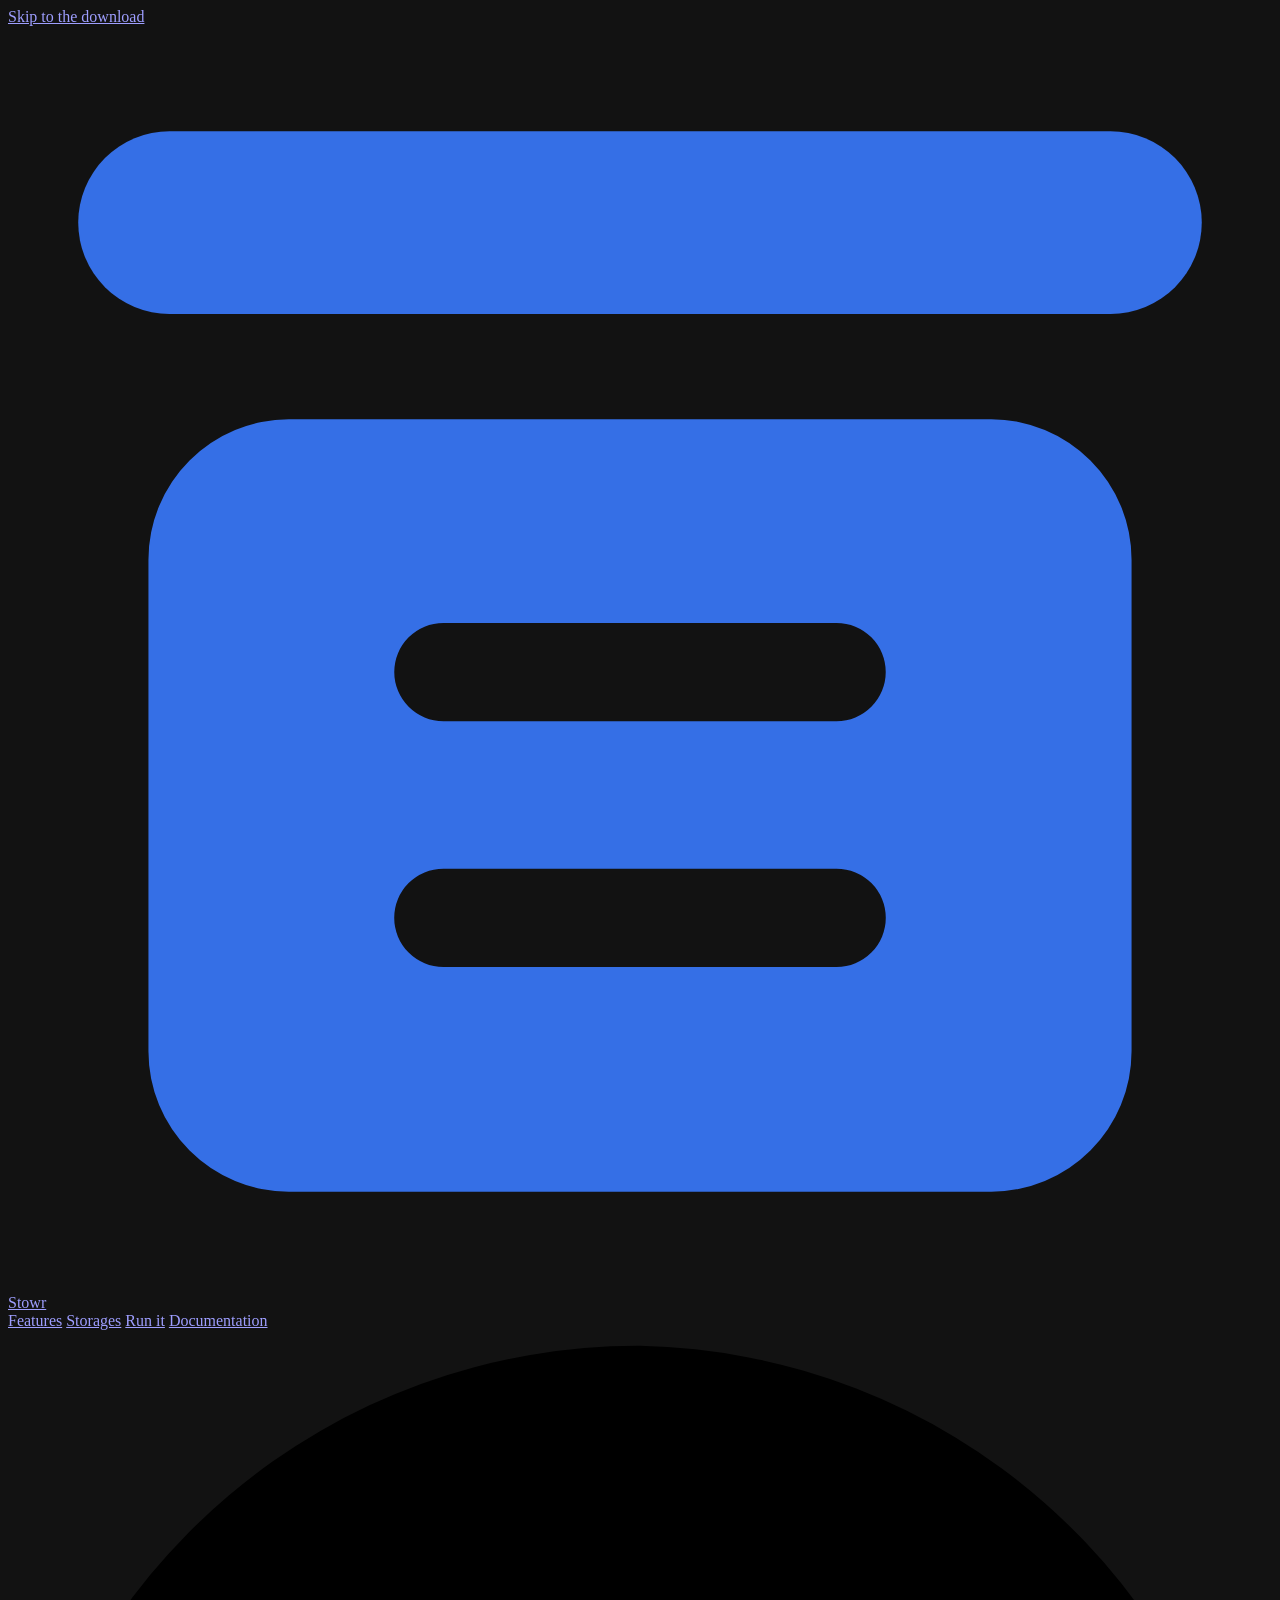
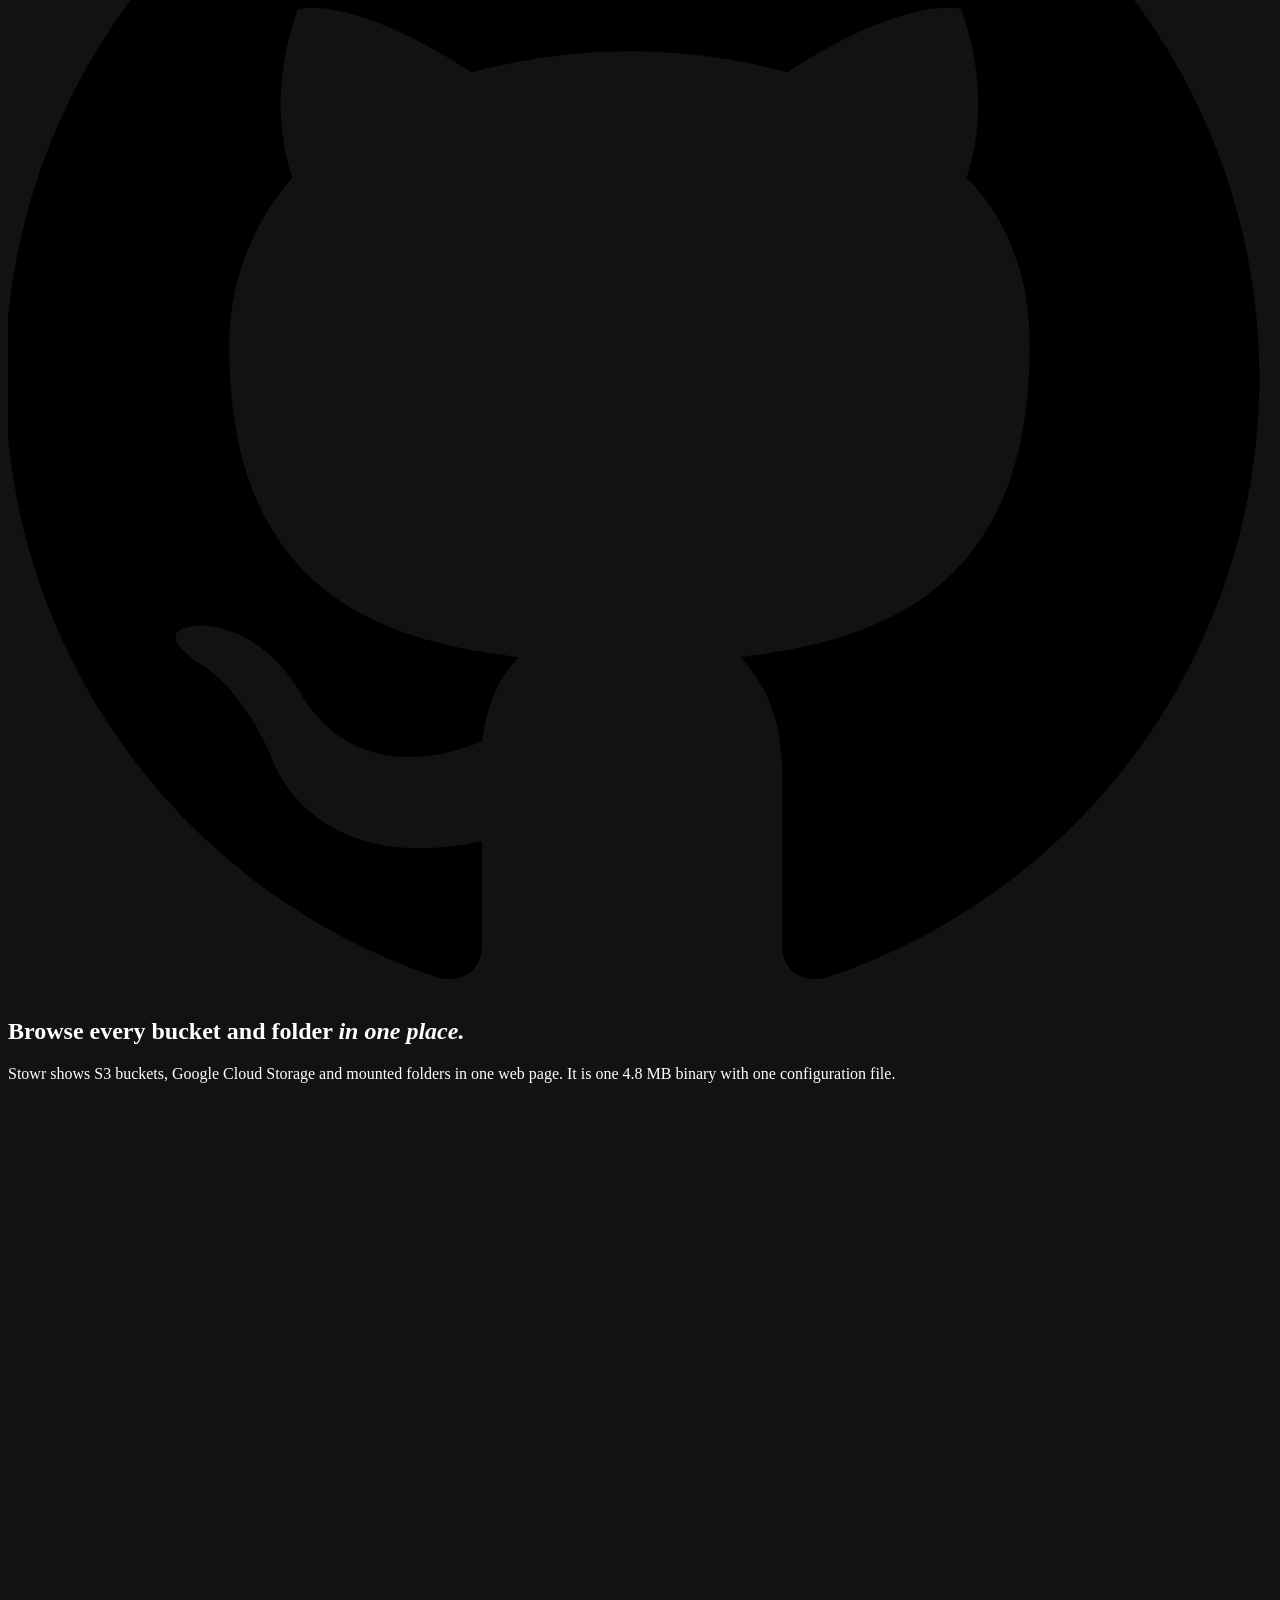
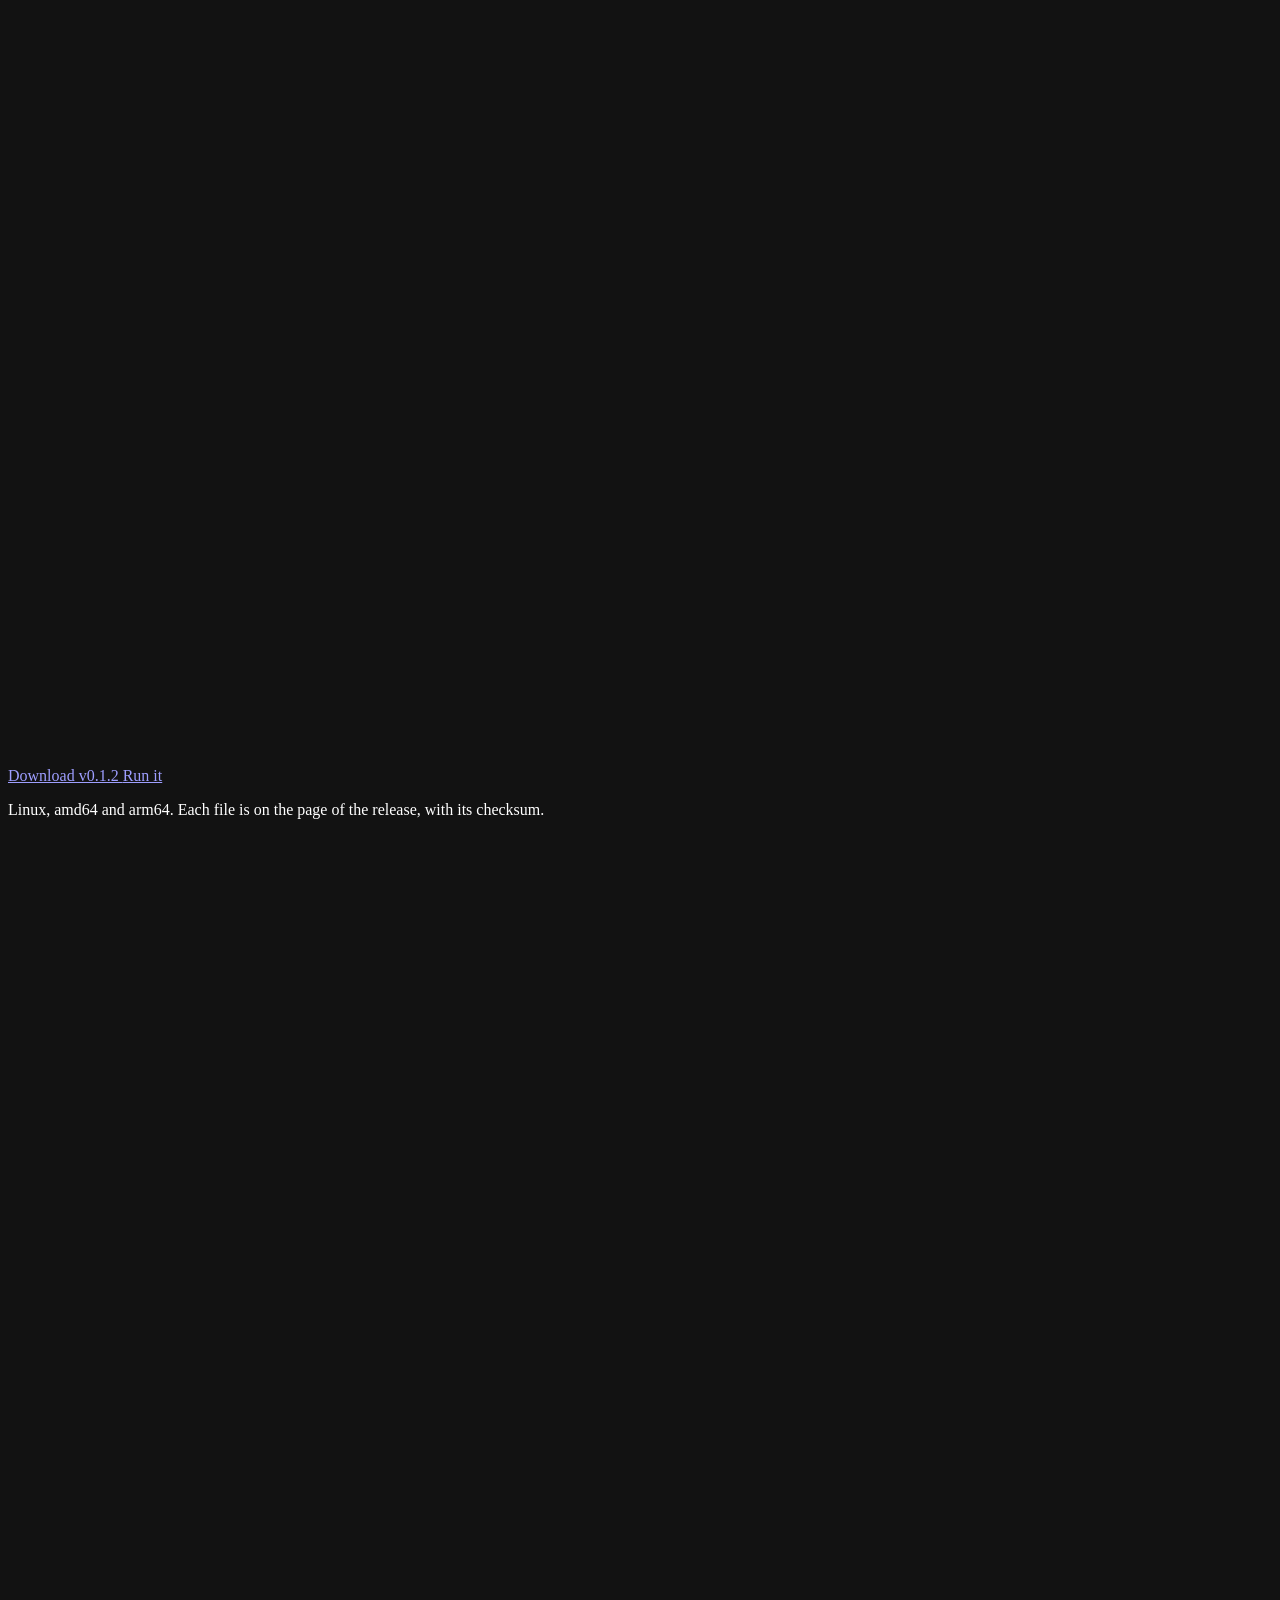
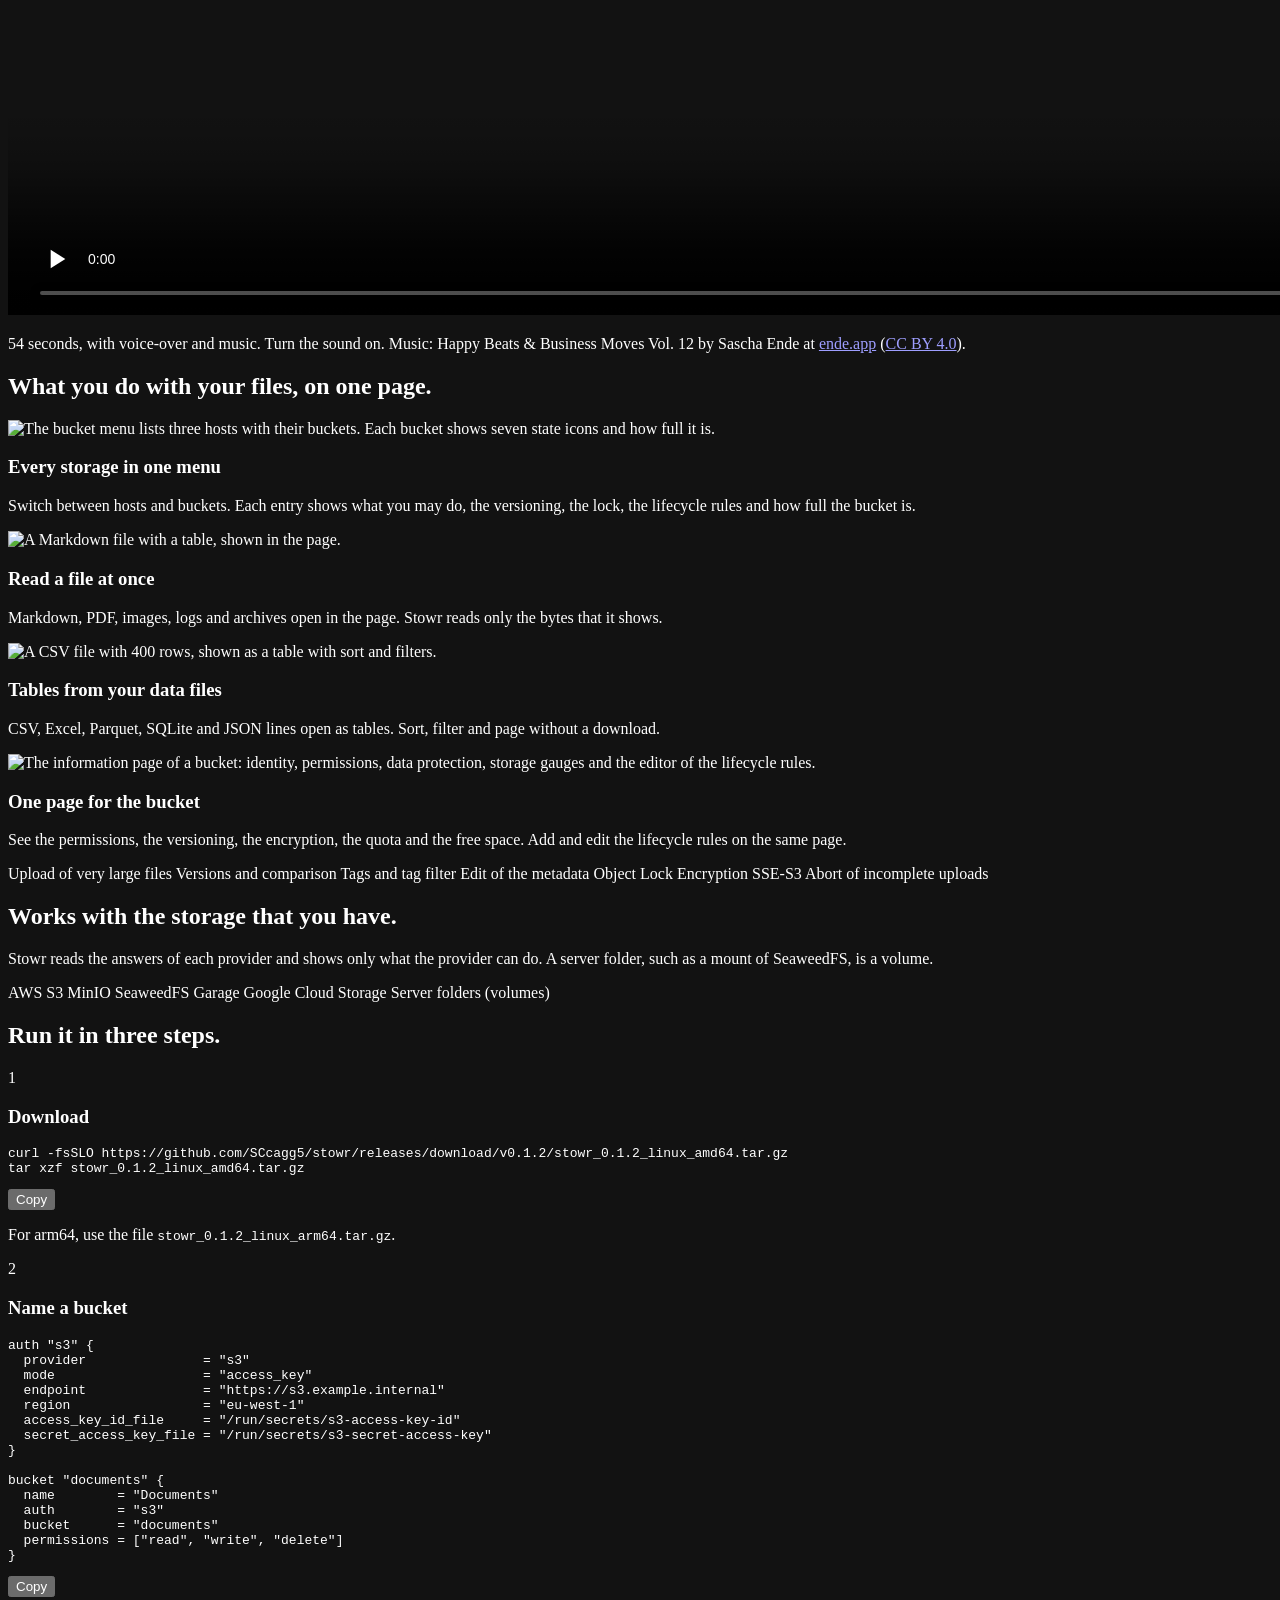
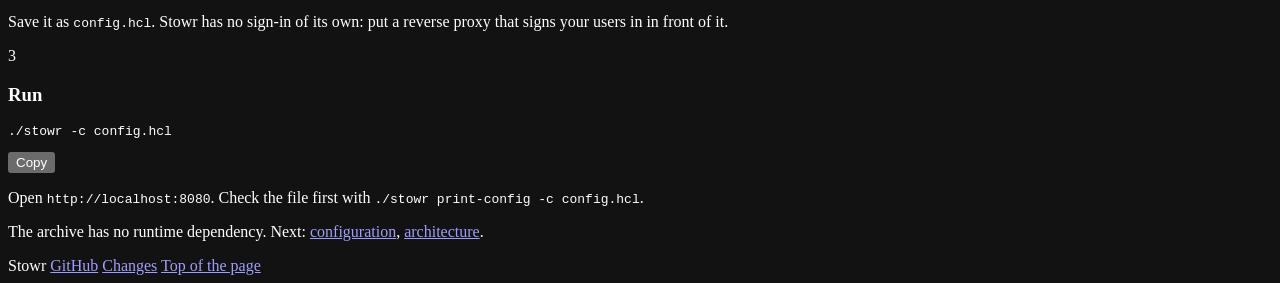
==== docs/index.html @ 6b19dd4b "Release 0.1.2: CHANGELOG and the download links of the site" ====
<!doctype html>
<html lang="en">
<head>
<meta charset="utf-8">
<meta name="viewport" content="width=device-width, initial-scale=1">
<title>Stowr</title>
<meta name="description" content="Stowr is a small web application to browse S3 buckets, Google Cloud Storage and server folders. One static binary and one configuration file.">
<meta name="color-scheme" content="dark">
<meta name="theme-color" content="#0d0f12">
<link rel="icon" href="assets/logo.svg" type="image/svg+xml">
<meta property="og:type" content="website">
<meta property="og:title" content="Stowr">
<meta property="og:description" content="Browse S3 buckets, Google Cloud Storage and server folders in one place. One static binary.">
<meta property="og:image" content="https://sccagg5.github.io/stowr/assets/img/og.png">
<meta property="og:url" content="https://sccagg5.github.io/stowr/">
<meta name="twitter:card" content="summary_large_image">
<link rel="preload" href="media/stowr-promo-poster.jpg" as="image" type="image/jpeg" fetchpriority="high">
<link rel="stylesheet" href="assets/site.css">
</head>
<body>
<a class="skip" href="#run">Skip to the download</a>

<header class="nav">
  <a class="brand" href="#top" aria-label="Stowr, top of the page">
    <svg viewBox="0 0 18 18" aria-hidden="true"><rect fill="#356fe6" x="1" y="1.5" width="16" height="2.6" rx="1.3"/><path fill="#356fe6" fill-rule="evenodd" d="M4 5.6h10a2 2 0 0 1 2 2v7a2 2 0 0 1-2 2H4a2 2 0 0 1-2-2v-7a2 2 0 0 1 2-2zM6.2 8.5h5.6a.7.7 0 0 1 0 1.4H6.2a.7.7 0 0 1 0-1.4zM6.2 12h5.6a.7.7 0 0 1 0 1.4H6.2a.7.7 0 0 1 0-1.4z"/></svg>
    Stowr
  </a>
  <nav class="links" aria-label="Sections">
    <a href="#inside">Features</a>
    <a href="#storages">Storages</a>
    <a href="#run">Run it</a>
    <a href="https://github.com/SCcagg5/stowr/blob/main/docs/ARCHITECTURE.md">Documentation</a>
  </nav>
  <a class="gh" href="https://github.com/SCcagg5/stowr" aria-label="GitHub"><svg viewBox="0 0 24 24" aria-hidden="true"><path d="M12 .3a12 12 0 0 0-3.8 23.4c.6.1.8-.3.8-.6v-2c-3.3.7-4-1.6-4-1.6-.6-1.4-1.4-1.8-1.4-1.8-1-.7.1-.7.1-.7 1.2.1 1.8 1.2 1.8 1.2 1 1.8 2.8 1.3 3.5 1 .1-.8.4-1.3.7-1.6-2.7-.3-5.5-1.3-5.5-5.9 0-1.3.5-2.4 1.2-3.2-.1-.3-.5-1.5.1-3.2 0 0 1-.3 3.3 1.2a11.5 11.5 0 0 1 6 0c2.3-1.5 3.3-1.2 3.3-1.2.6 1.7.2 2.9.1 3.2.8.8 1.2 1.9 1.2 3.2 0 4.6-2.8 5.6-5.5 5.9.4.4.8 1.1.8 2.2v3.3c0 .3.2.7.8.6A12 12 0 0 0 12 .3z"/></svg></a>
</header>

<main id="top">
  <section class="hero" aria-labelledby="h1">
    <h1 id="h1">Browse every bucket and folder <em>in one place.</em></h1>
    <p class="lede">Stowr shows S3 buckets, Google Cloud Storage and mounted folders in one web page. It is one 4.8 MB binary with one configuration file.</p>
    <div class="cta">
      <a class="btn primary" href="https://github.com/SCcagg5/stowr/releases/latest">
        <svg viewBox="0 0 24 24" aria-hidden="true"><path d="M12 4v12m0 0l-5-5m5 5l5-5M5 20h14"/></svg>
        Download v0.1.2
      </a>
      <a class="btn" href="#run">Run it</a>
    </div>
    <p class="fine">Linux, amd64 and arm64. Each file is on the page of the release, with its checksum.</p>
    <div class="stage">
      <div class="window">
        <video controls playsinline preload="none" poster="media/stowr-promo-poster.jpg" width="1920" height="1080" aria-label="A 54-second tour of Stowr with voice-over and music: the bucket menu, the file preview, the information page and the first command.">
          <source src="media/stowr-promo.mp4" type="video/mp4" media="(min-width: 1000px)">
          <source src="media/stowr-promo-720.mp4" type="video/mp4">
          <track kind="subtitles" src="media/stowr-promo.vtt" srclang="en" label="English">
        </video>
      </div>
      <p class="credit">54 seconds, with voice-over and music. Turn the sound on. Music: Happy Beats &amp; Business Moves Vol. 12 by Sascha Ende at <a href="https://ende.app/en">ende.app</a> (<a href="https://creativecommons.org/licenses/by/4.0/">CC BY 4.0</a>).</p>
    </div>
  </section>

  <section id="inside" aria-labelledby="inside-h">
    <h2 id="inside-h">What you do with your files, on one page.</h2>
    <div class="bento">
      <article class="feature wide">
        <div class="shot"><img src="assets/img/selector-1440.webp" srcset="assets/img/selector-800.webp 800w, assets/img/selector-1440.webp 1440w" sizes="(min-width: 900px) 690px, 100vw" width="1440" height="570" loading="lazy" alt="The bucket menu lists three hosts with their buckets. Each bucket shows seven state icons and how full it is."></div>
        <div class="text">
          <h3>Every storage in one menu</h3>
          <p>Switch between hosts and buckets. Each entry shows what you may do, the versioning, the lock, the lifecycle rules and how full the bucket is.</p>
        </div>
      </article>
      <article class="feature narrow">
        <div class="shot"><img src="assets/img/markdown-1440.webp" srcset="assets/img/markdown-800.webp 800w, assets/img/markdown-1440.webp 1440w" sizes="(min-width: 900px) 490px, 100vw" width="1440" height="420" loading="lazy" alt="A Markdown file with a table, shown in the page."></div>
        <div class="text">
          <h3>Read a file at once</h3>
          <p>Markdown, PDF, images, logs and archives open in the page. Stowr reads only the bytes that it shows.</p>
        </div>
      </article>
      <article class="feature narrow">
        <div class="shot"><img src="assets/img/preview-1440.webp" srcset="assets/img/preview-800.webp 800w, assets/img/preview-1440.webp 1440w" sizes="(min-width: 900px) 490px, 100vw" width="1440" height="640" loading="lazy" alt="A CSV file with 400 rows, shown as a table with sort and filters."></div>
        <div class="text">
          <h3>Tables from your data files</h3>
          <p>CSV, Excel, Parquet, SQLite and JSON lines open as tables. Sort, filter and page without a download.</p>
        </div>
      </article>
      <article class="feature wide">
        <div class="shot"><img src="assets/img/lifecycle-1440.webp" srcset="assets/img/lifecycle-800.webp 800w, assets/img/lifecycle-1440.webp 1440w" sizes="(min-width: 900px) 690px, 100vw" width="1440" height="500" loading="lazy" alt="The information page of a bucket: identity, permissions, data protection, storage gauges and the editor of the lifecycle rules."></div>
        <div class="text">
          <h3>One page for the bucket</h3>
          <p>See the permissions, the versioning, the encryption, the quota and the free space. Add and edit the lifecycle rules on the same page.</p>
        </div>
      </article>
    </div>
    <div class="more" aria-label="More functions">
      <span class="chip">Upload of very large files</span>
      <span class="chip">Versions and comparison</span>
      <span class="chip">Tags and tag filter</span>
      <span class="chip">Edit of the metadata</span>
      <span class="chip">Object Lock</span>
      <span class="chip">Encryption SSE-S3</span>
      <span class="chip">Abort of incomplete uploads</span>
    </div>
  </section>

  <section id="storages" aria-labelledby="storages-h">
    <h2 id="storages-h">Works with the storage that you have.</h2>
    <p class="sub">Stowr reads the answers of each provider and shows only what the provider can do. A server folder, such as a mount of SeaweedFS, is a volume.</p>
    <div class="compat">
      <span class="chip">AWS S3</span>
      <span class="chip">MinIO</span>
      <span class="chip">SeaweedFS</span>
      <span class="chip">Garage</span>
      <span class="chip">Google Cloud Storage</span>
      <span class="chip">Server folders (volumes)</span>
    </div>
  </section>

  <section id="run" aria-labelledby="run-h">
    <h2 id="run-h">Run it in three steps.</h2>
    <div class="steps">
      <div class="step">
        <span class="n">1</span>
        <h3>Download</h3>
        <pre tabindex="0" aria-label="Command"><code id="cmd-download">curl -fsSLO https://github.com/SCcagg5/stowr/releases/download/v0.1.2/stowr_0.1.2_linux_amd64.tar.gz
tar xzf stowr_0.1.2_linux_amd64.tar.gz</code></pre>
        <button class="copy" type="button" data-copy="cmd-download">Copy</button>
        <p class="note">For arm64, use the file <code>stowr_0.1.2_linux_arm64.tar.gz</code>.</p>
      </div>
      <div class="step">
        <span class="n">2</span>
        <h3>Name a bucket</h3>
        <pre tabindex="0" aria-label="Configuration"><code id="cmd-config">auth "s3" {
  provider               = "s3"
  mode                   = "access_key"
  endpoint               = "https://s3.example.internal"
  region                 = "eu-west-1"
  access_key_id_file     = "/run/secrets/s3-access-key-id"
  secret_access_key_file = "/run/secrets/s3-secret-access-key"
}

bucket "documents" {
  name        = "Documents"
  auth        = "s3"
  bucket      = "documents"
  permissions = ["read", "write", "delete"]
}</code></pre>
        <button class="copy" type="button" data-copy="cmd-config">Copy</button>
        <p class="note">Save it as <code>config.hcl</code>. Stowr has no sign-in of its own: put a reverse proxy that signs your users in in front of it.</p>
      </div>
      <div class="step">
        <span class="n">3</span>
        <h3>Run</h3>
        <pre tabindex="0" aria-label="Command"><code id="cmd-run">./stowr -c config.hcl</code></pre>
        <button class="copy" type="button" data-copy="cmd-run">Copy</button>
        <p class="note">Open <code>http://localhost:8080</code>. Check the file first with <code>./stowr print-config -c config.hcl</code>.</p>
      </div>
    </div>
    <p class="runfoot">
      The archive has no runtime dependency. Next:
      <a href="https://github.com/SCcagg5/stowr/blob/main/docs/CONFIGURATION.md">configuration</a>,
      <a href="https://github.com/SCcagg5/stowr/blob/main/docs/ARCHITECTURE.md">architecture</a>.
    </p>
  </section>
</main>

<footer class="foot">
  <span>Stowr</span>
  <a href="https://github.com/SCcagg5/stowr">GitHub</a>
  <a href="https://github.com/SCcagg5/stowr/blob/main/CHANGELOG.md">Changes</a>
  <a class="sp" href="#top">Top of the page</a>
</footer>
<script src="assets/site.js" defer></script>
</body>
</html>
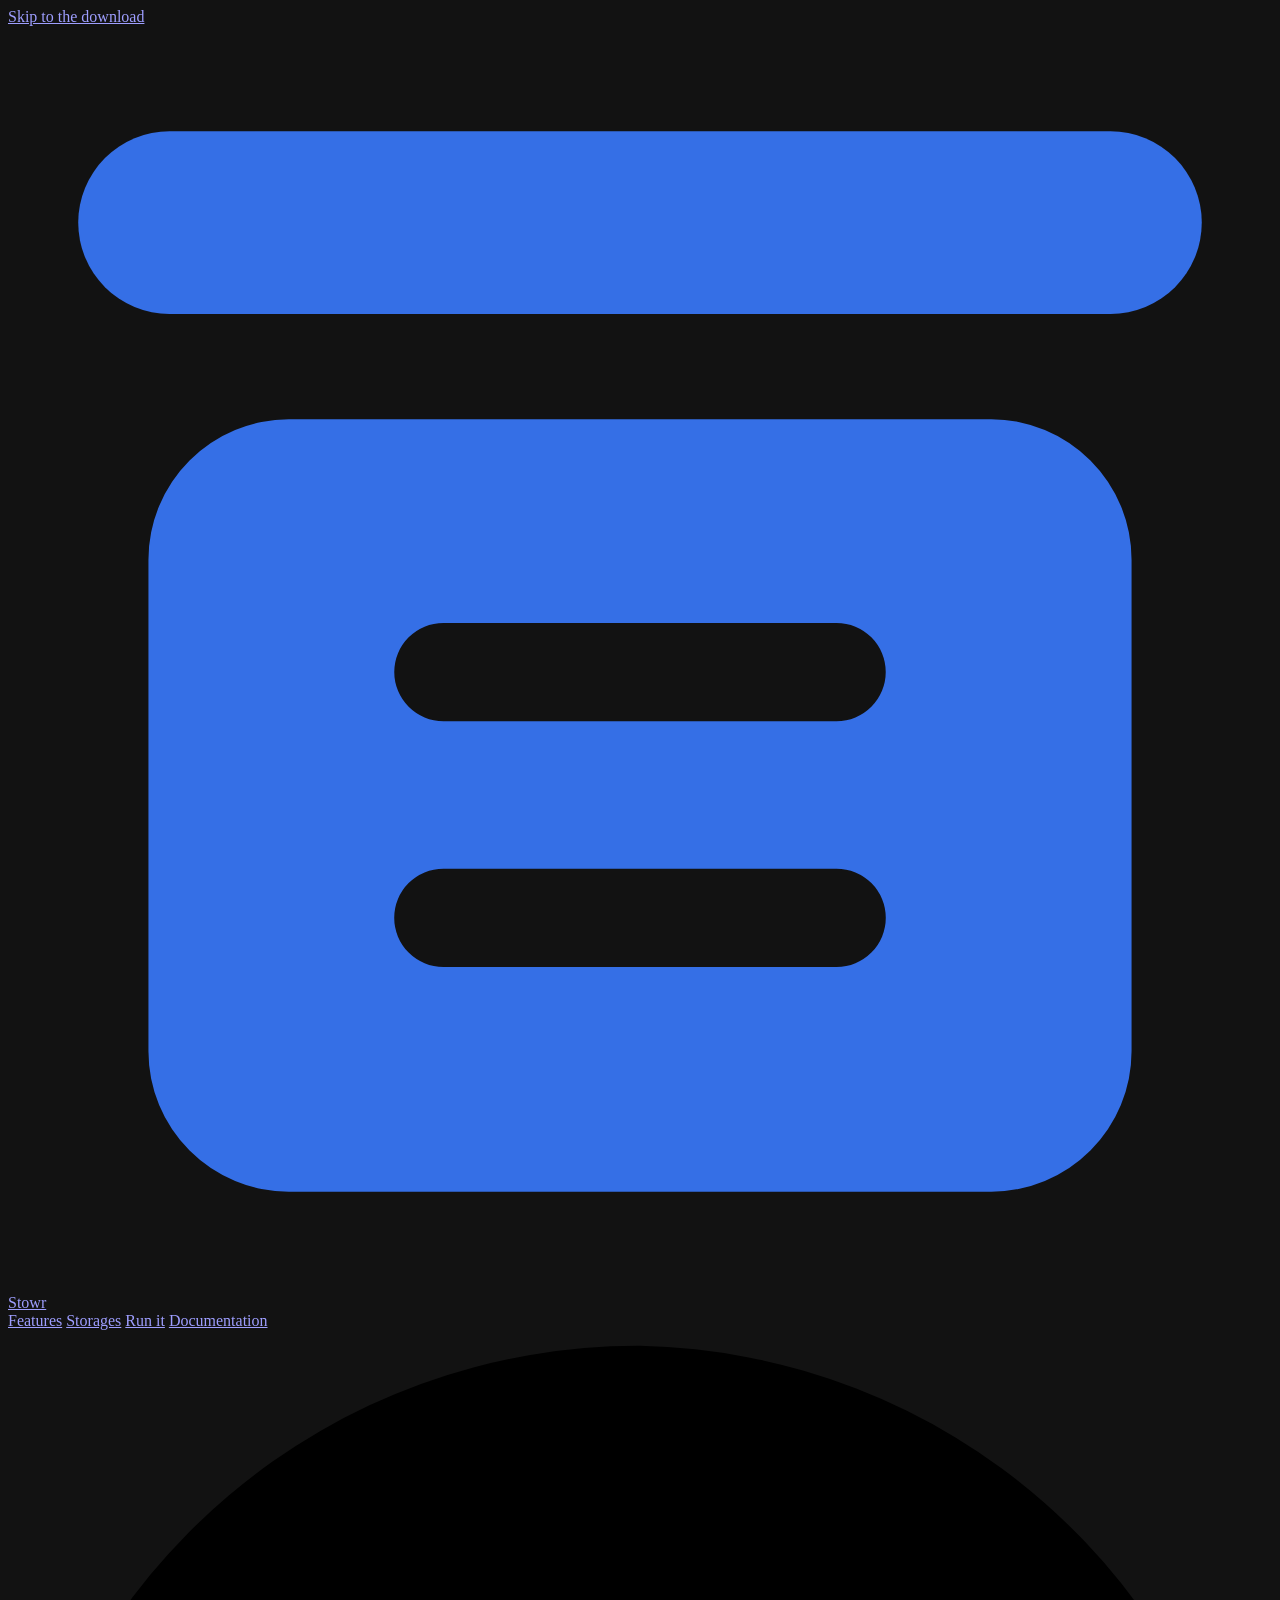
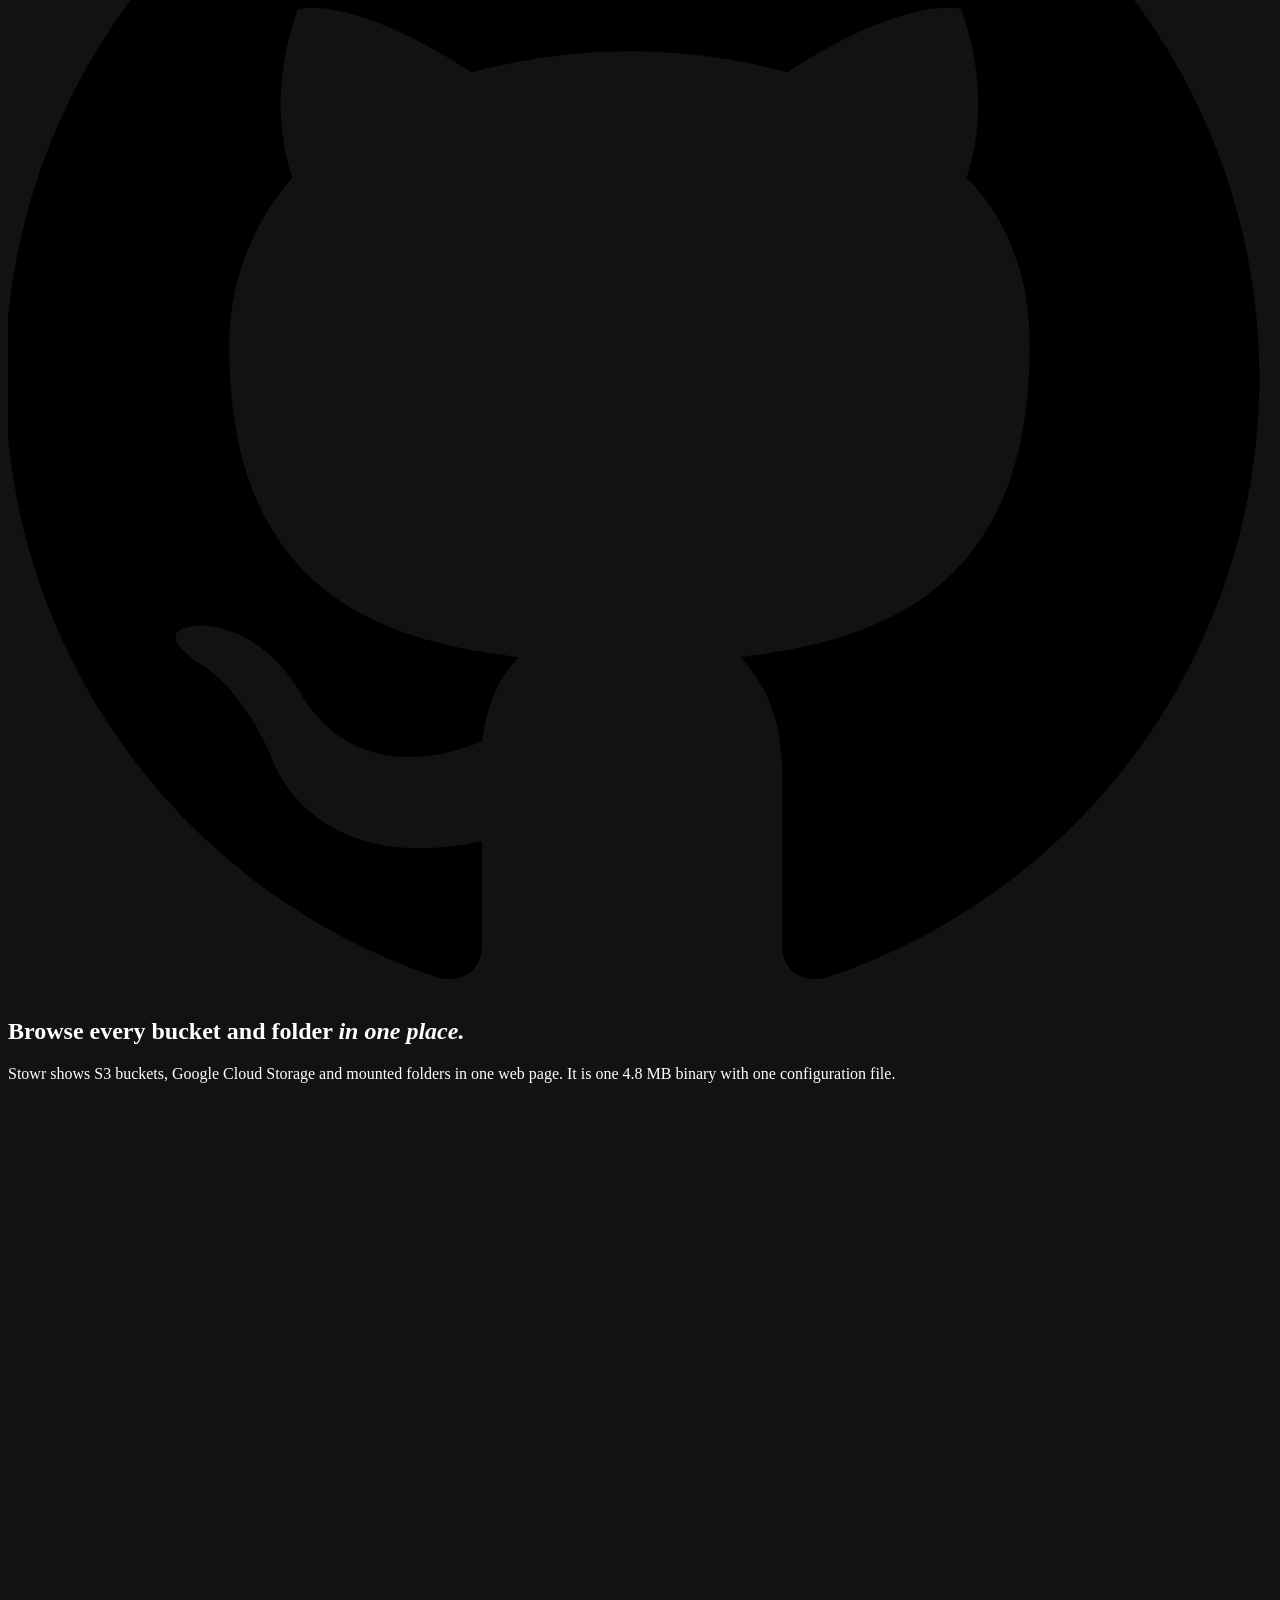
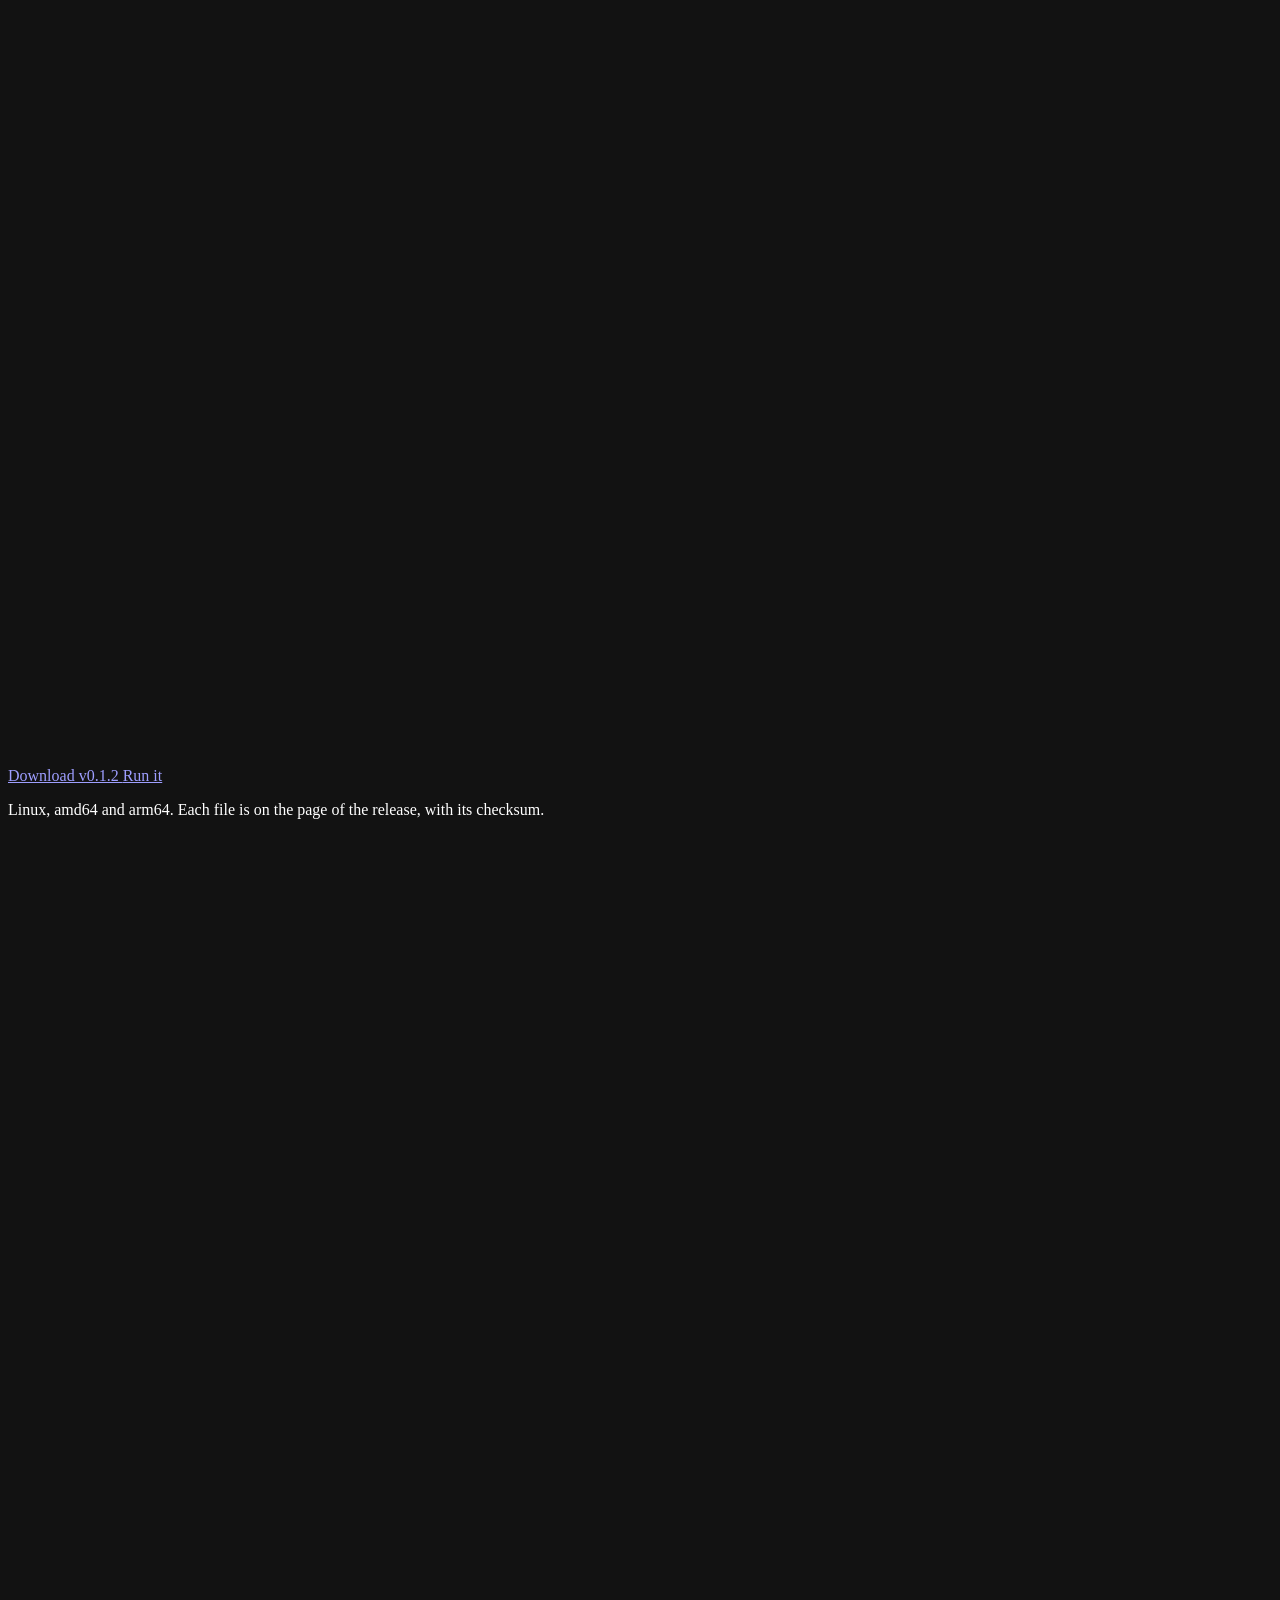
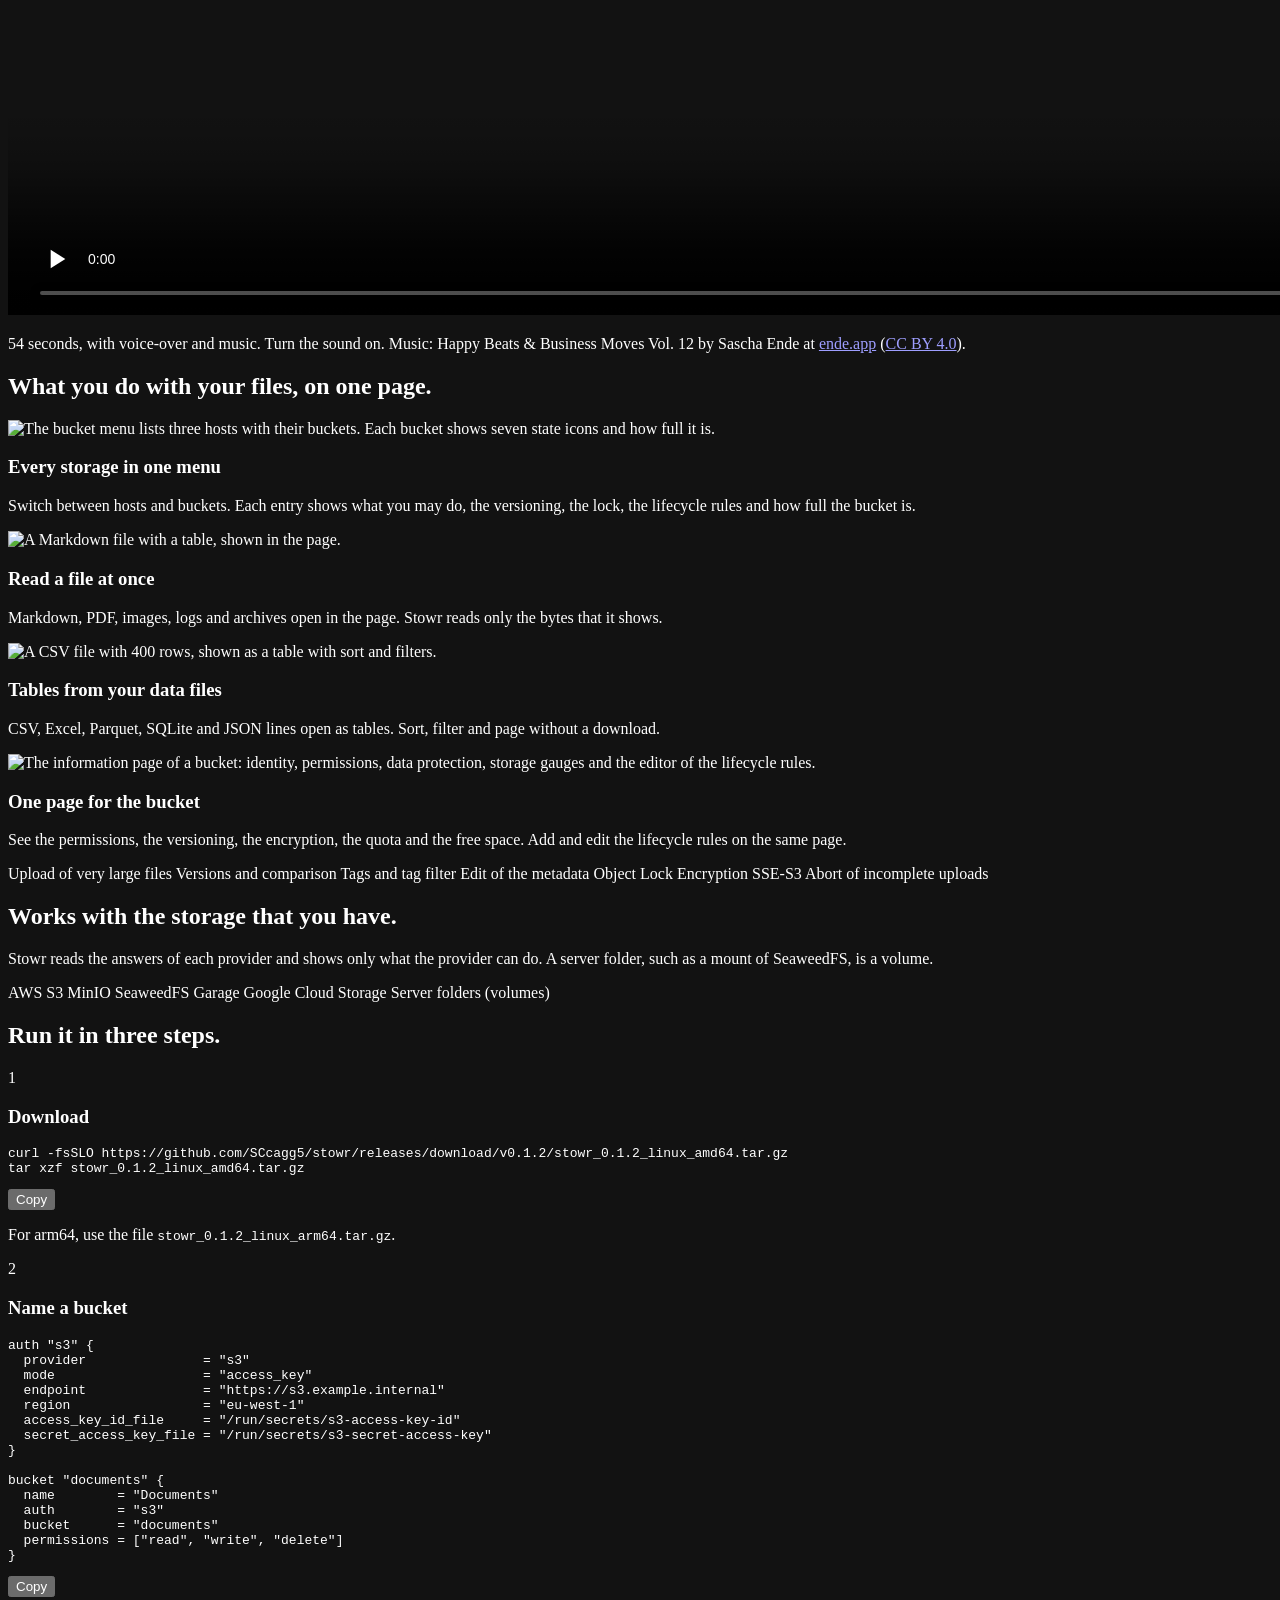
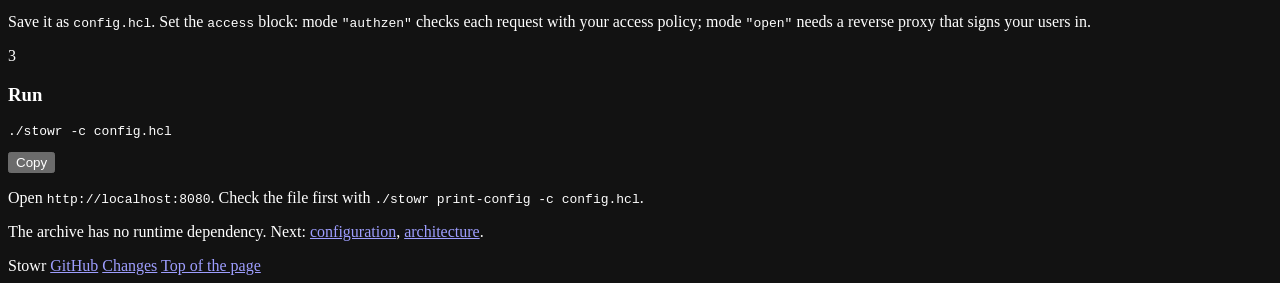
==== commit b9ac8d23: "Docs: ACCESS.md and CONFORMANCE.md, the access block in CONFIGURATION.md, SECURITY.md, ARCHITECTURE." ====
--- a/docs/index.html
+++ b/docs/index.html
@@ -144,7 +144,7 @@
   permissions = ["read", "write", "delete"]
 }</code></pre>
         <button class="copy" type="button" data-copy="cmd-config">Copy</button>
-        <p class="note">Save it as <code>config.hcl</code>. Stowr has no sign-in of its own: put a reverse proxy that signs your users in in front of it.</p>
+        <p class="note">Save it as <code>config.hcl</code>. Set the <code>access</code> block: mode <code>"authzen"</code> checks each request with your access policy; mode <code>"open"</code> needs a reverse proxy that signs your users in.</p>
       </div>
       <div class="step">
         <span class="n">3</span>
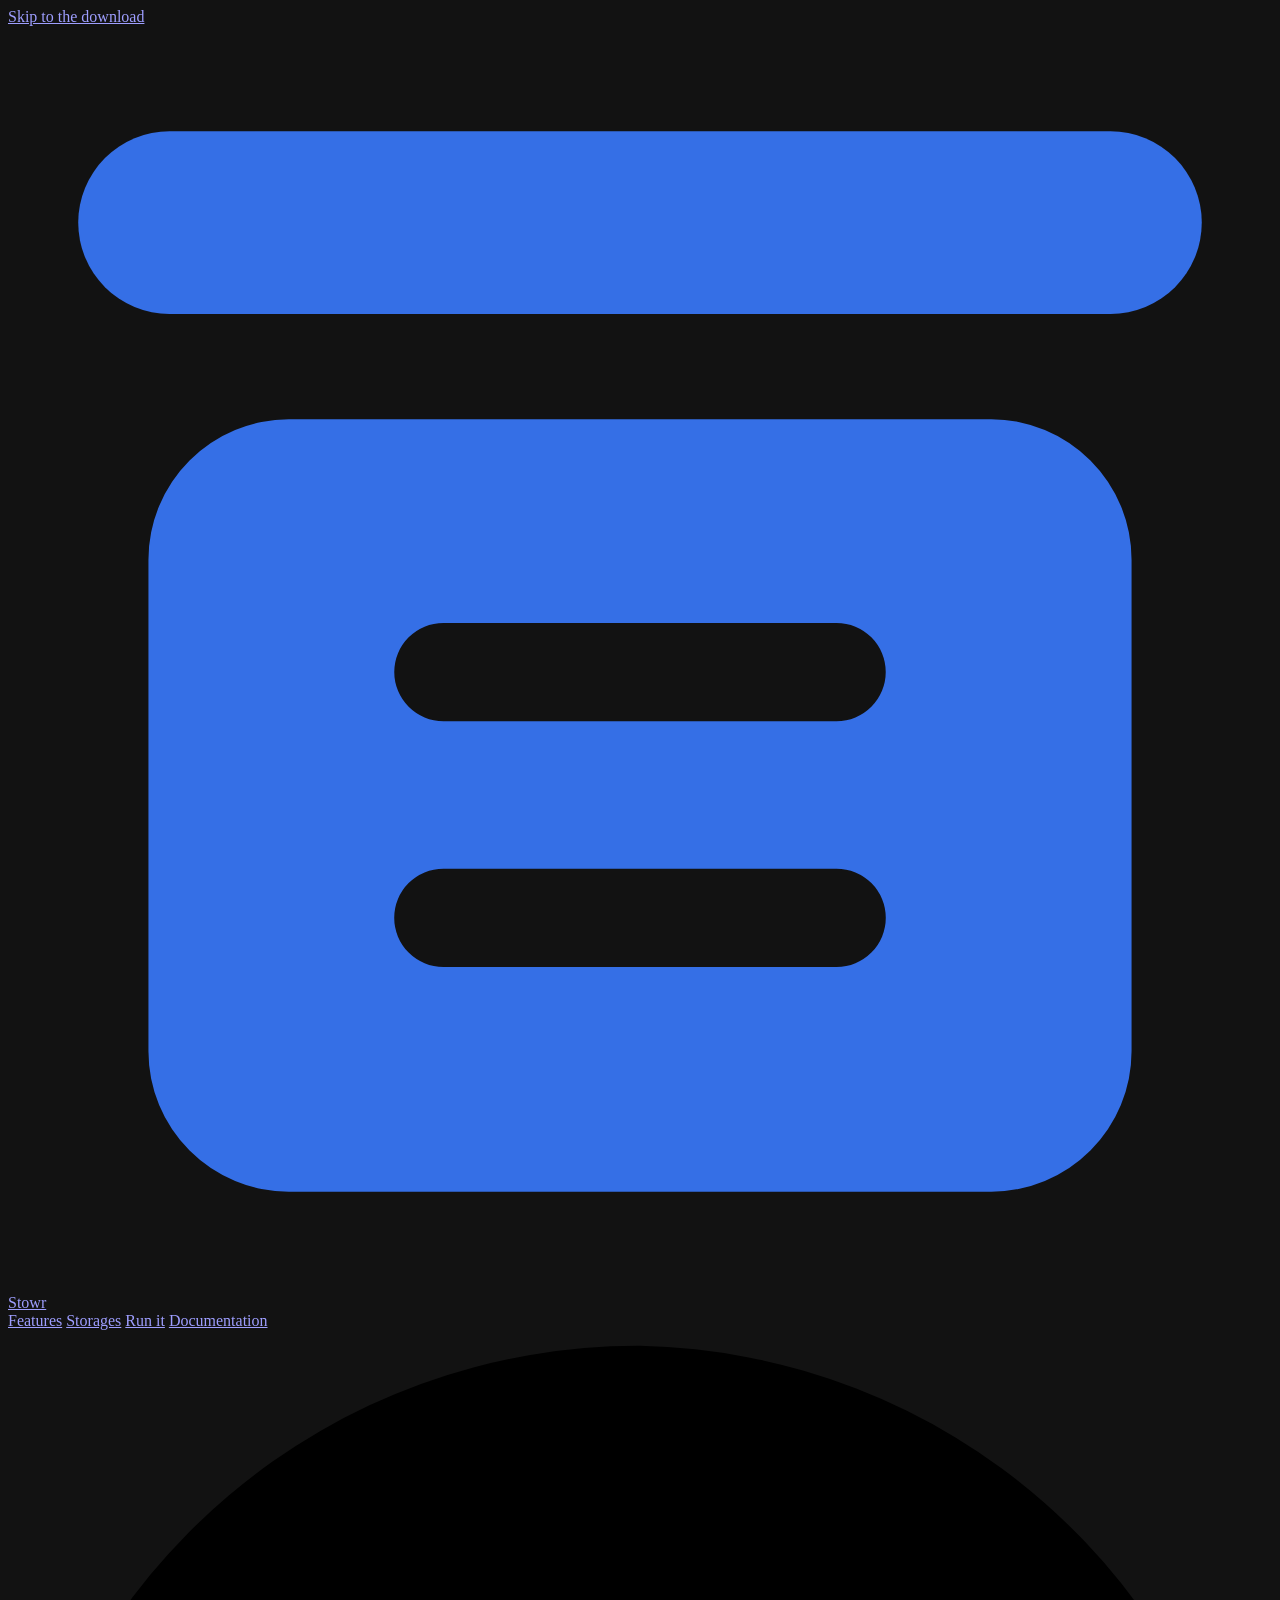
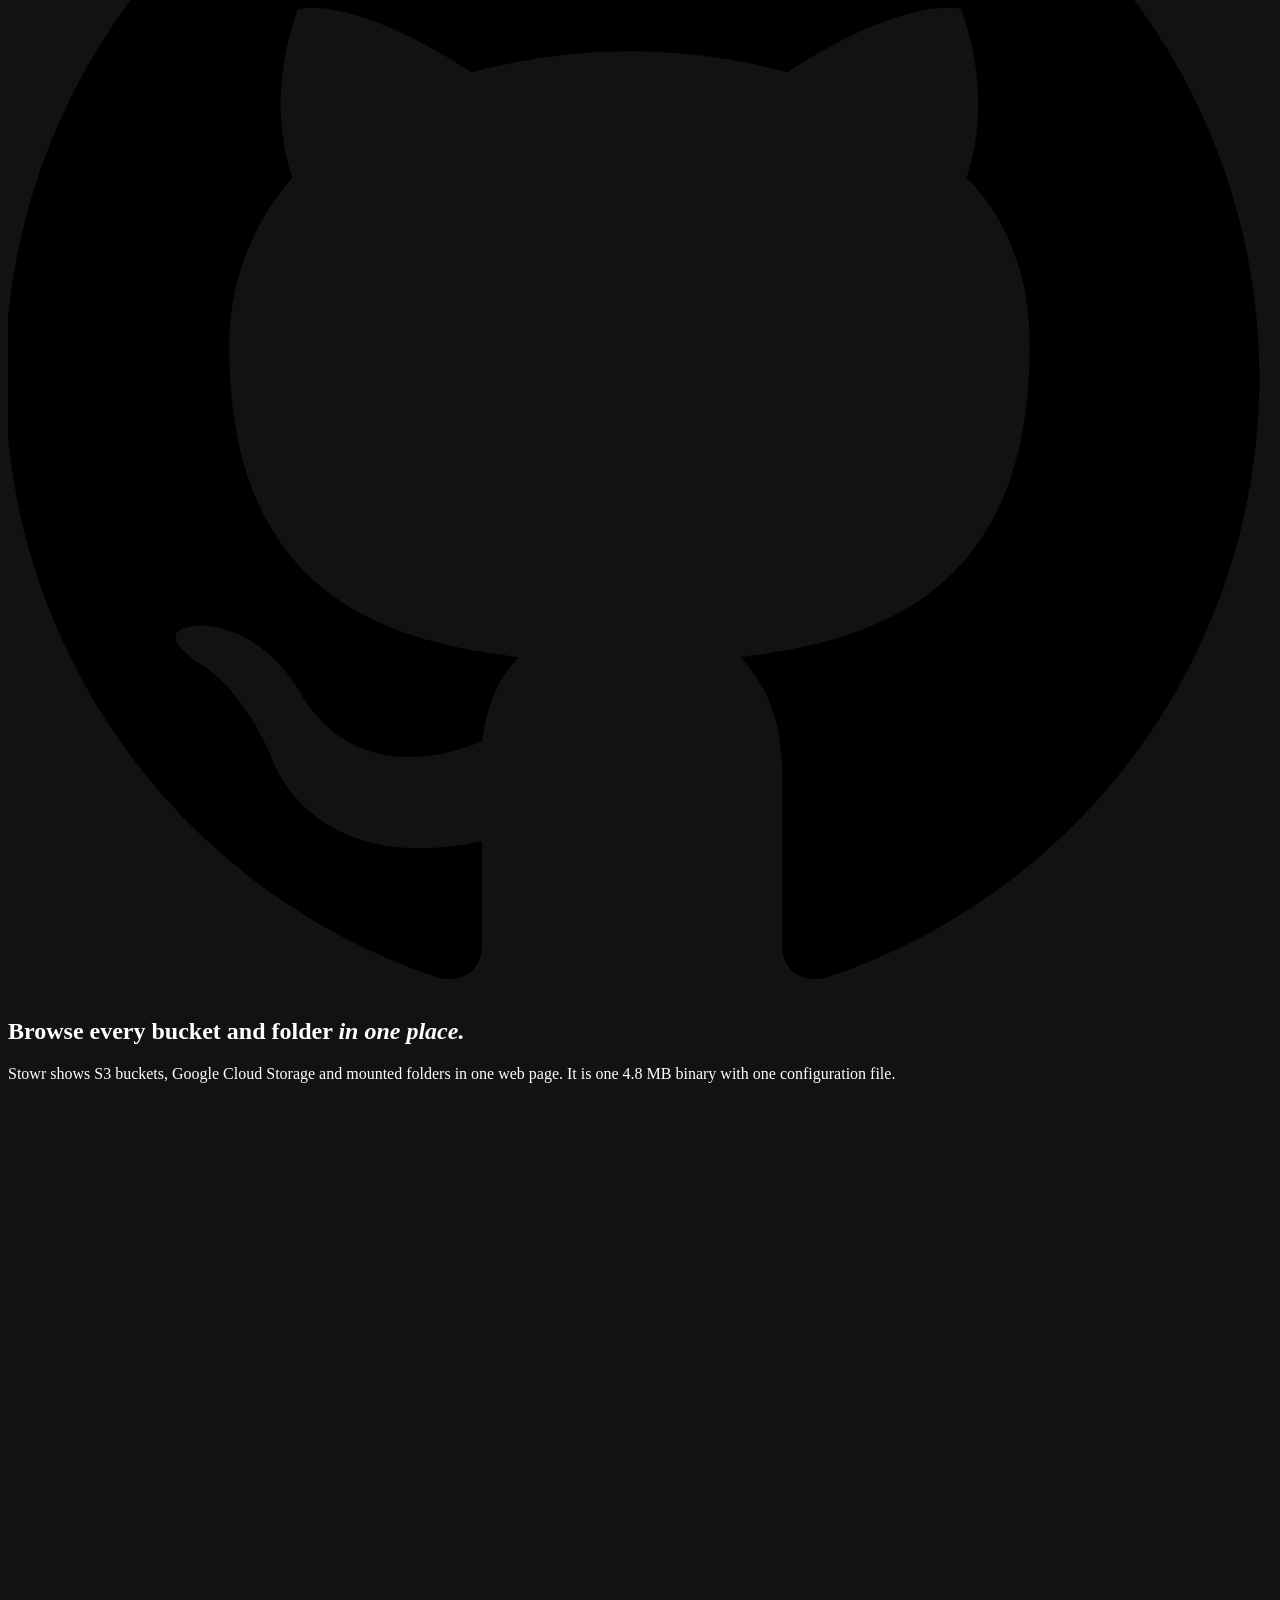
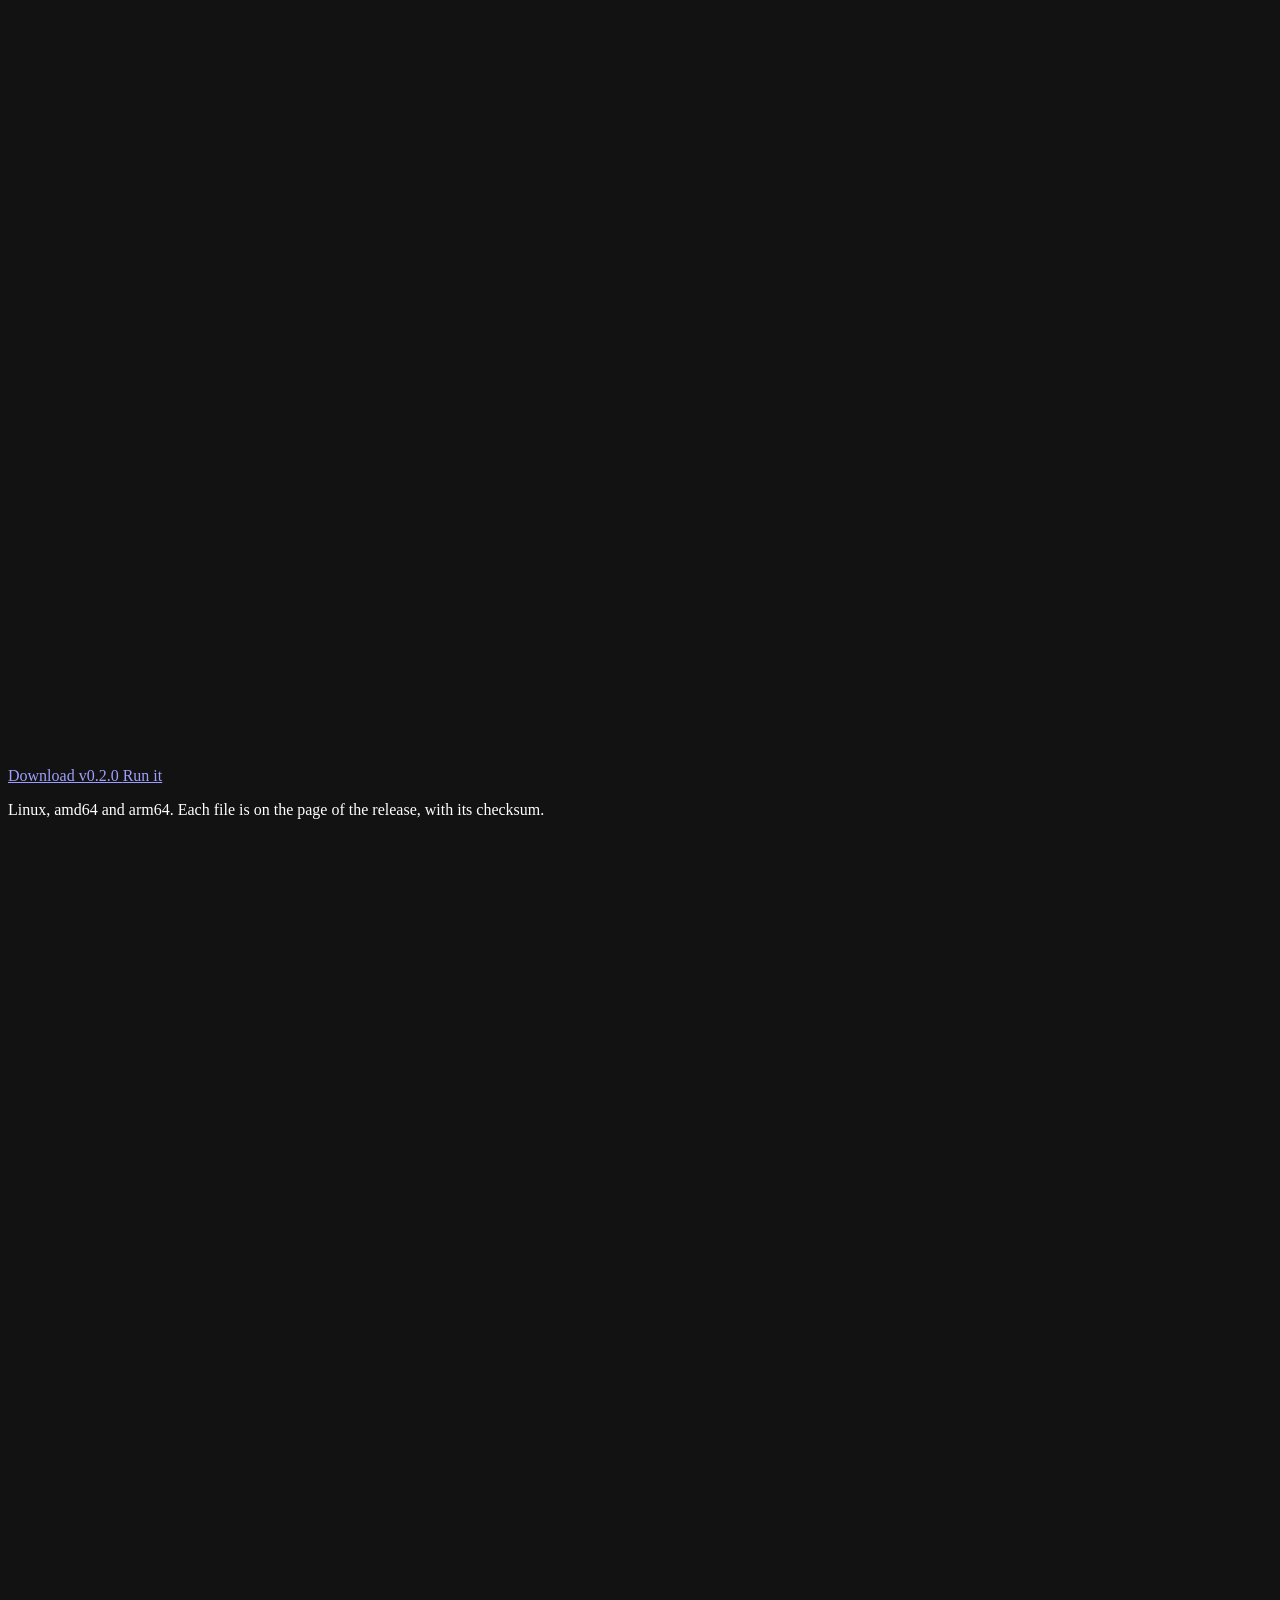
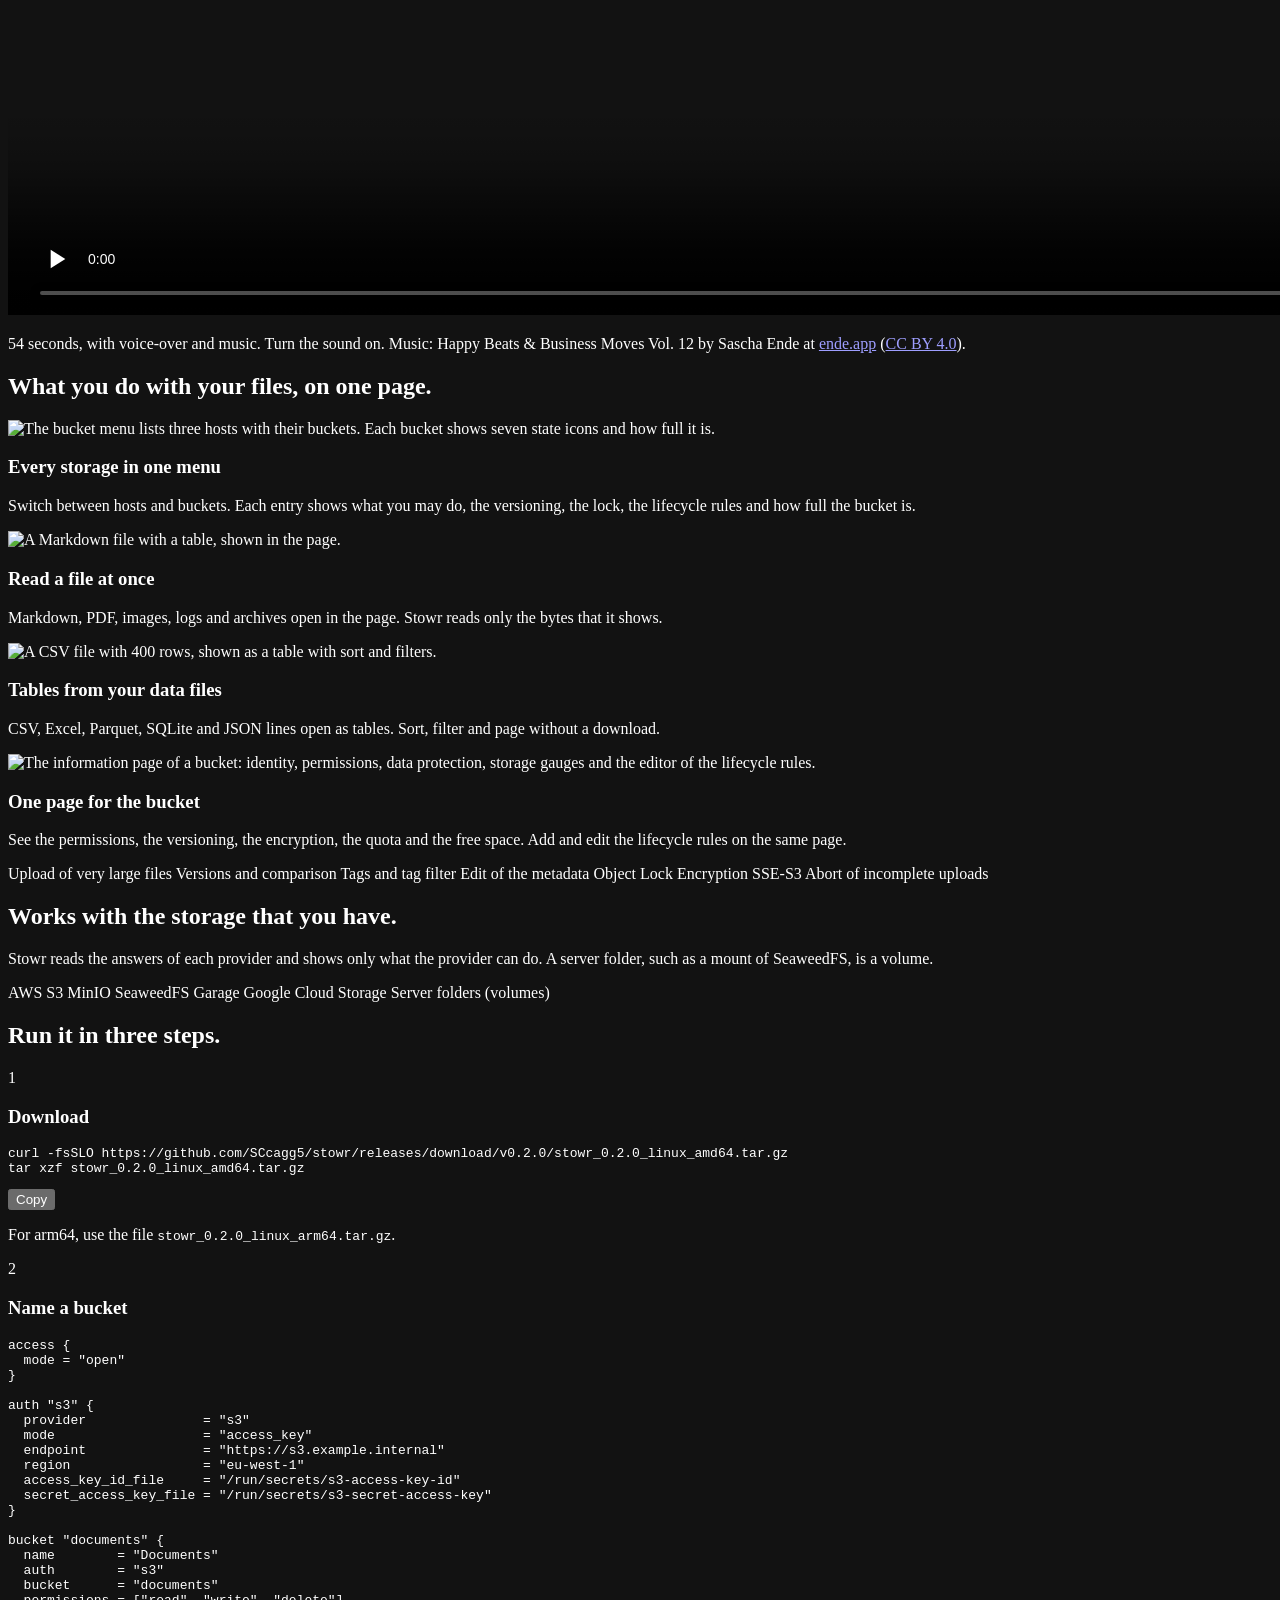
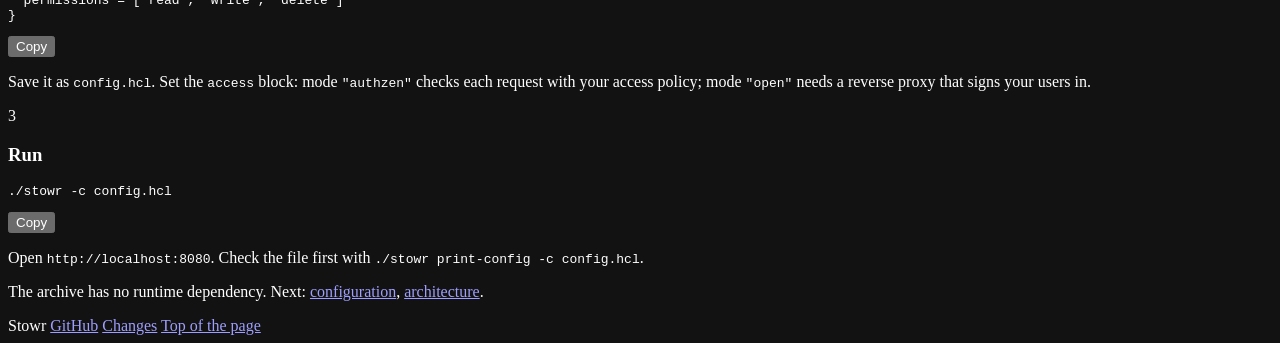
==== commit ef80a2b3: "Release 0.2.0: CHANGELOG, the download links and the access block in the example of the site" ====
--- a/docs/index.html
+++ b/docs/index.html
@@ -41,7 +41,7 @@
     <div class="cta">
       <a class="btn primary" href="https://github.com/SCcagg5/stowr/releases/latest">
         <svg viewBox="0 0 24 24" aria-hidden="true"><path d="M12 4v12m0 0l-5-5m5 5l5-5M5 20h14"/></svg>
-        Download v0.1.2
+        Download v0.2.0
       </a>
       <a class="btn" href="#run">Run it</a>
     </div>
@@ -120,15 +120,19 @@
       <div class="step">
         <span class="n">1</span>
         <h3>Download</h3>
-        <pre tabindex="0" aria-label="Command"><code id="cmd-download">curl -fsSLO https://github.com/SCcagg5/stowr/releases/download/v0.1.2/stowr_0.1.2_linux_amd64.tar.gz
-tar xzf stowr_0.1.2_linux_amd64.tar.gz</code></pre>
+        <pre tabindex="0" aria-label="Command"><code id="cmd-download">curl -fsSLO https://github.com/SCcagg5/stowr/releases/download/v0.2.0/stowr_0.2.0_linux_amd64.tar.gz
+tar xzf stowr_0.2.0_linux_amd64.tar.gz</code></pre>
         <button class="copy" type="button" data-copy="cmd-download">Copy</button>
-        <p class="note">For arm64, use the file <code>stowr_0.1.2_linux_arm64.tar.gz</code>.</p>
+        <p class="note">For arm64, use the file <code>stowr_0.2.0_linux_arm64.tar.gz</code>.</p>
       </div>
       <div class="step">
         <span class="n">2</span>
         <h3>Name a bucket</h3>
-        <pre tabindex="0" aria-label="Configuration"><code id="cmd-config">auth "s3" {
+        <pre tabindex="0" aria-label="Configuration"><code id="cmd-config">access {
+  mode = "open"
+}
+
+auth "s3" {
   provider               = "s3"
   mode                   = "access_key"
   endpoint               = "https://s3.example.internal"
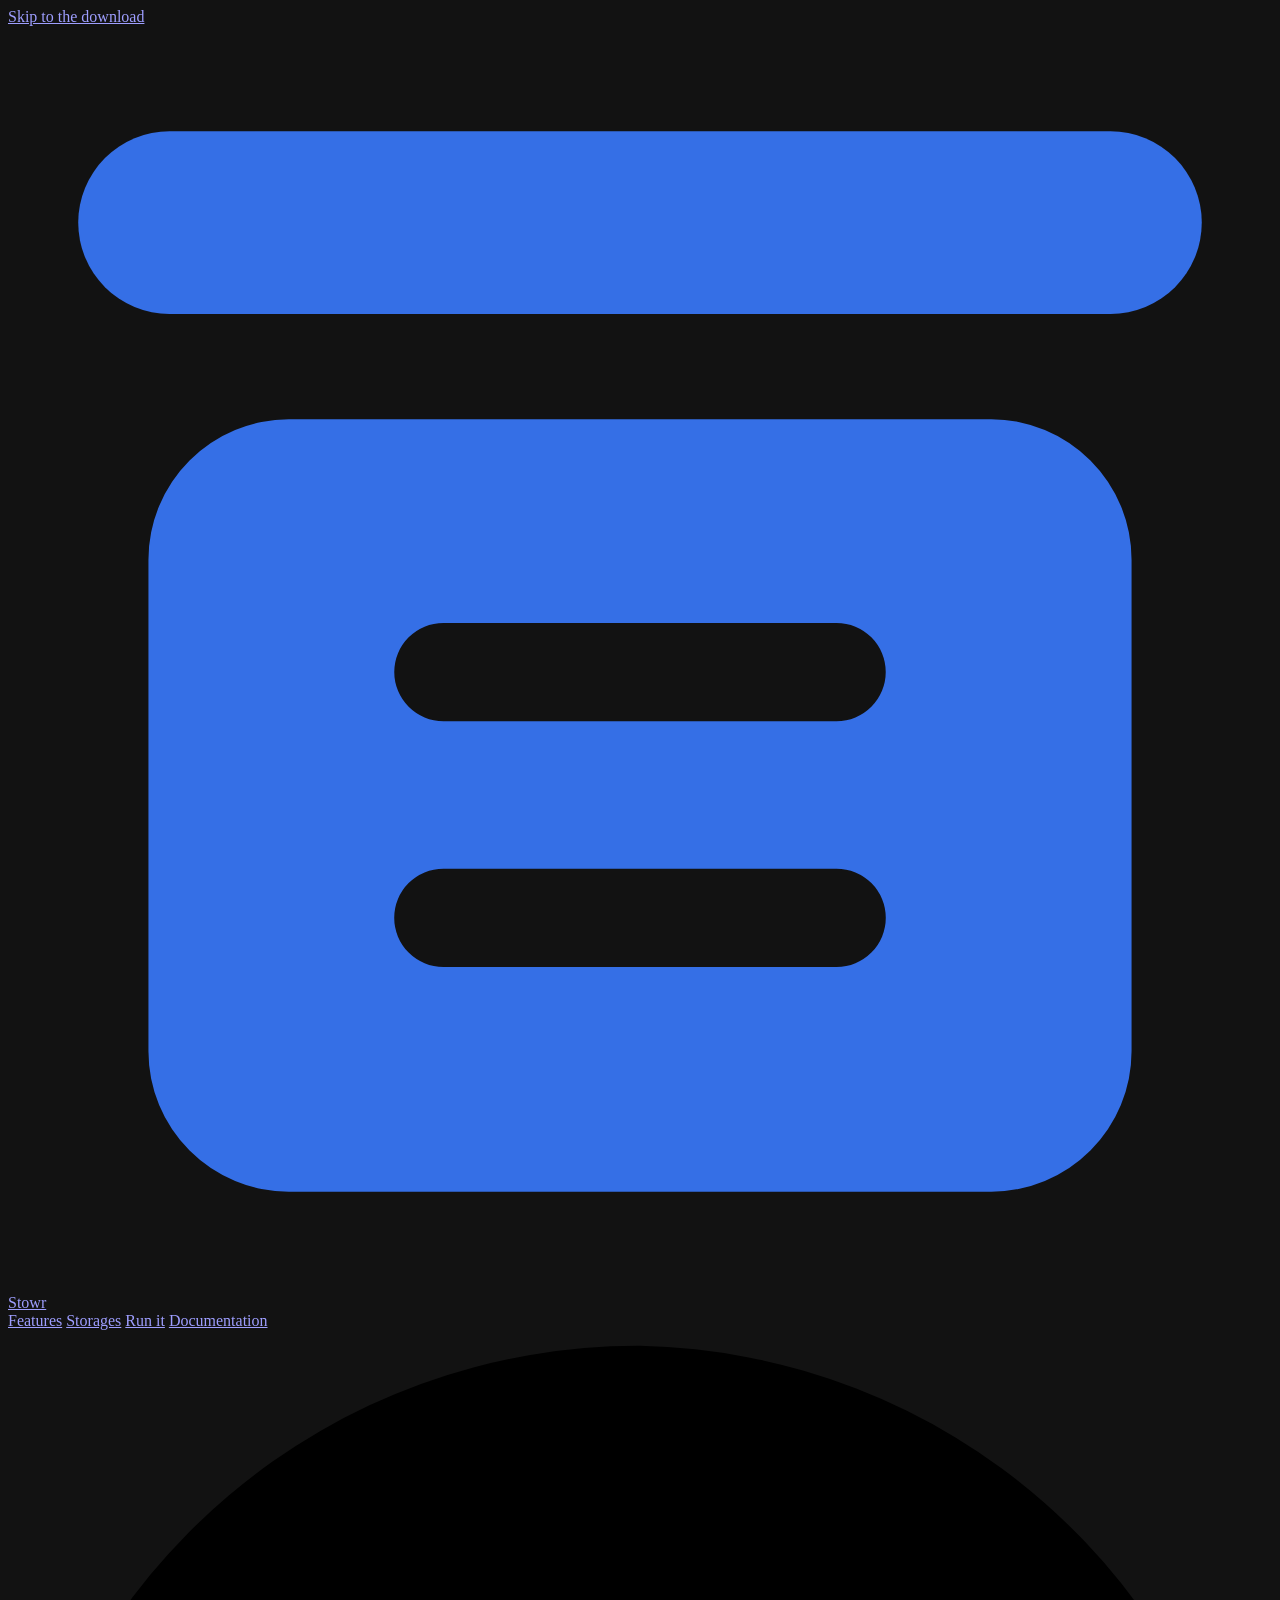
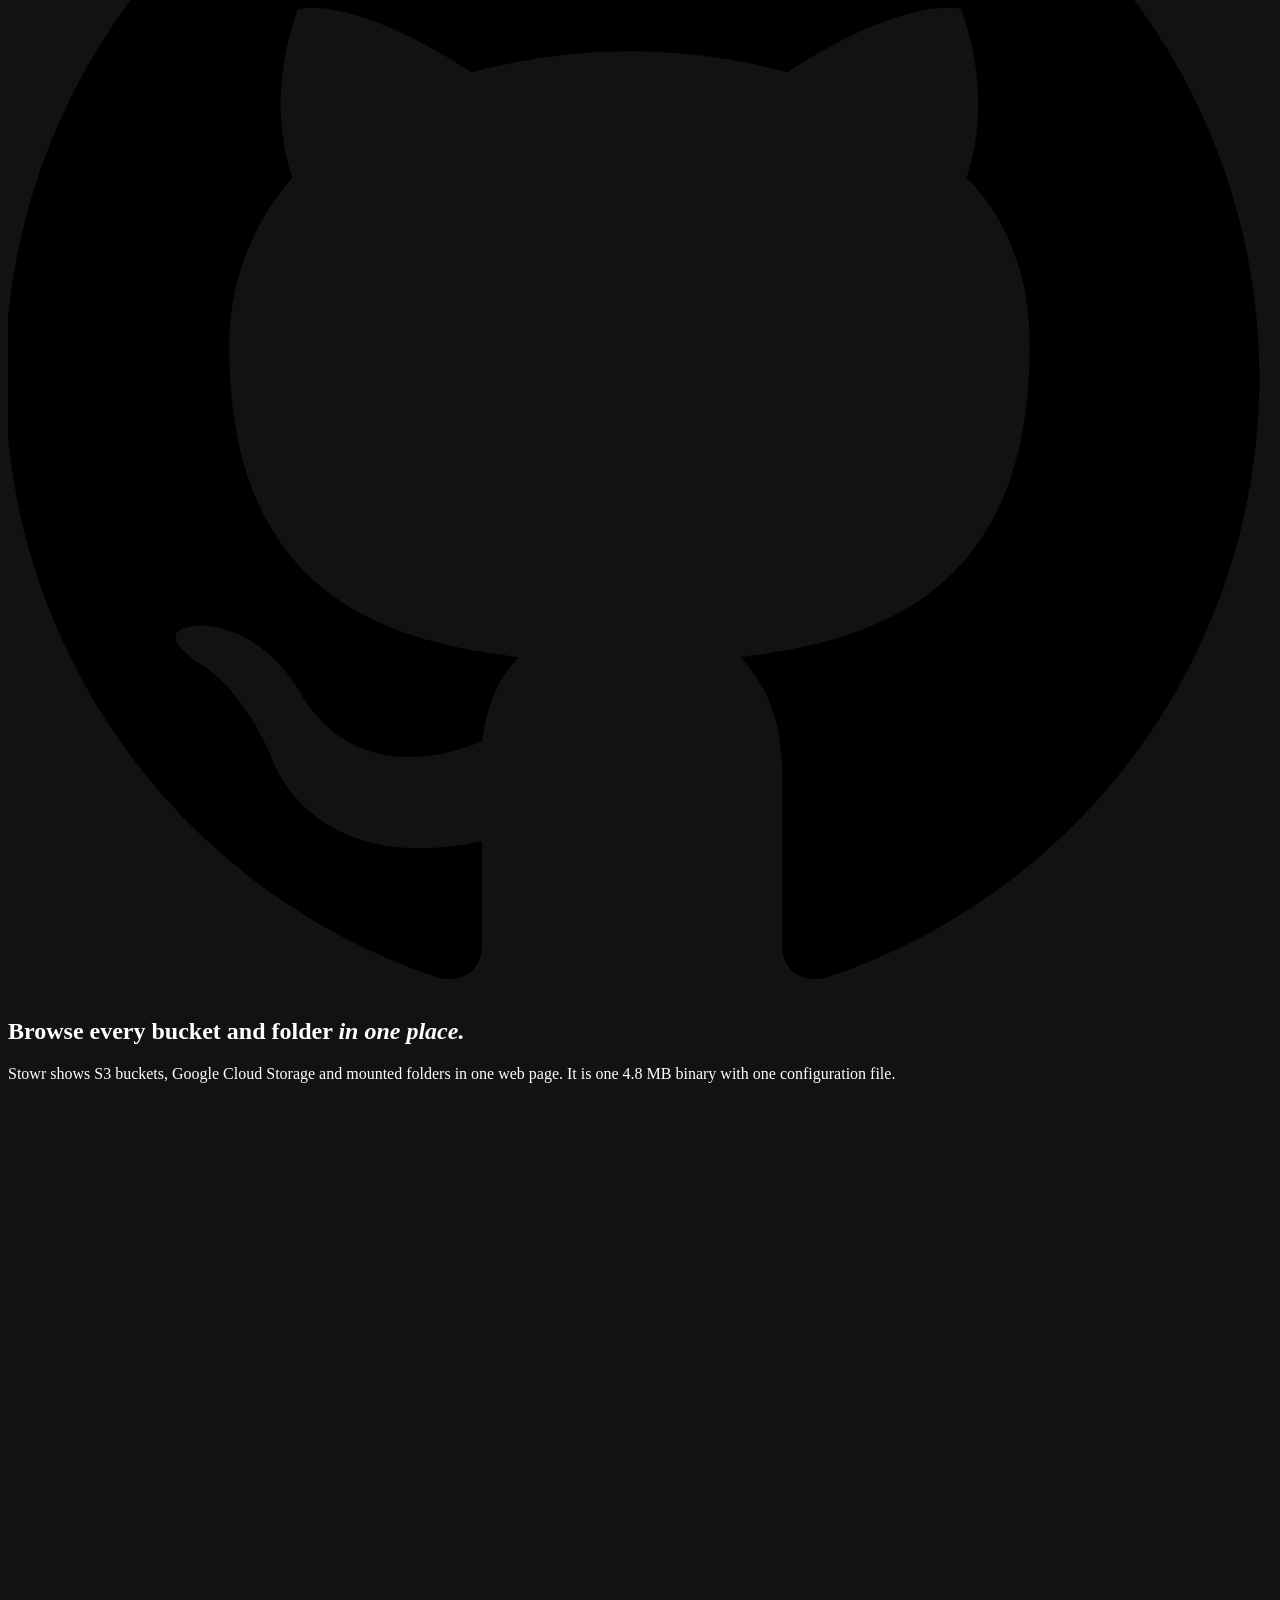
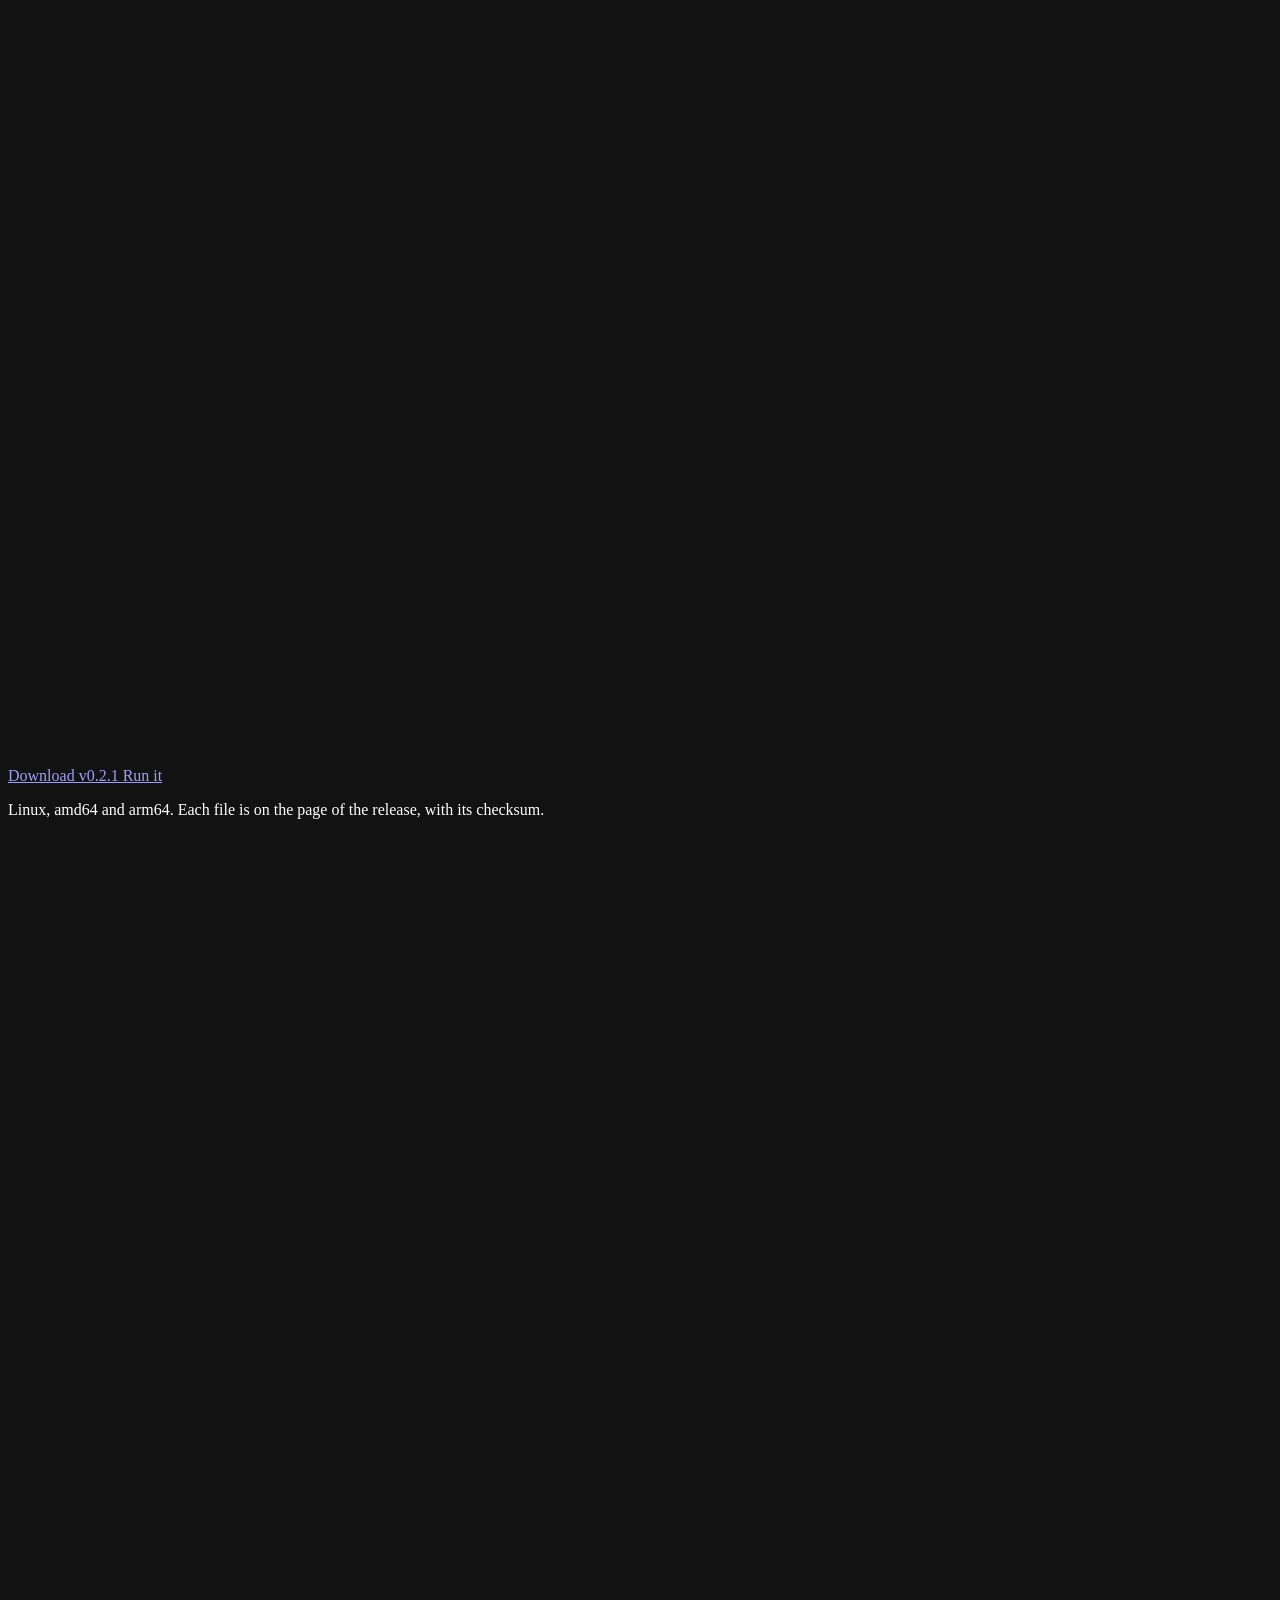
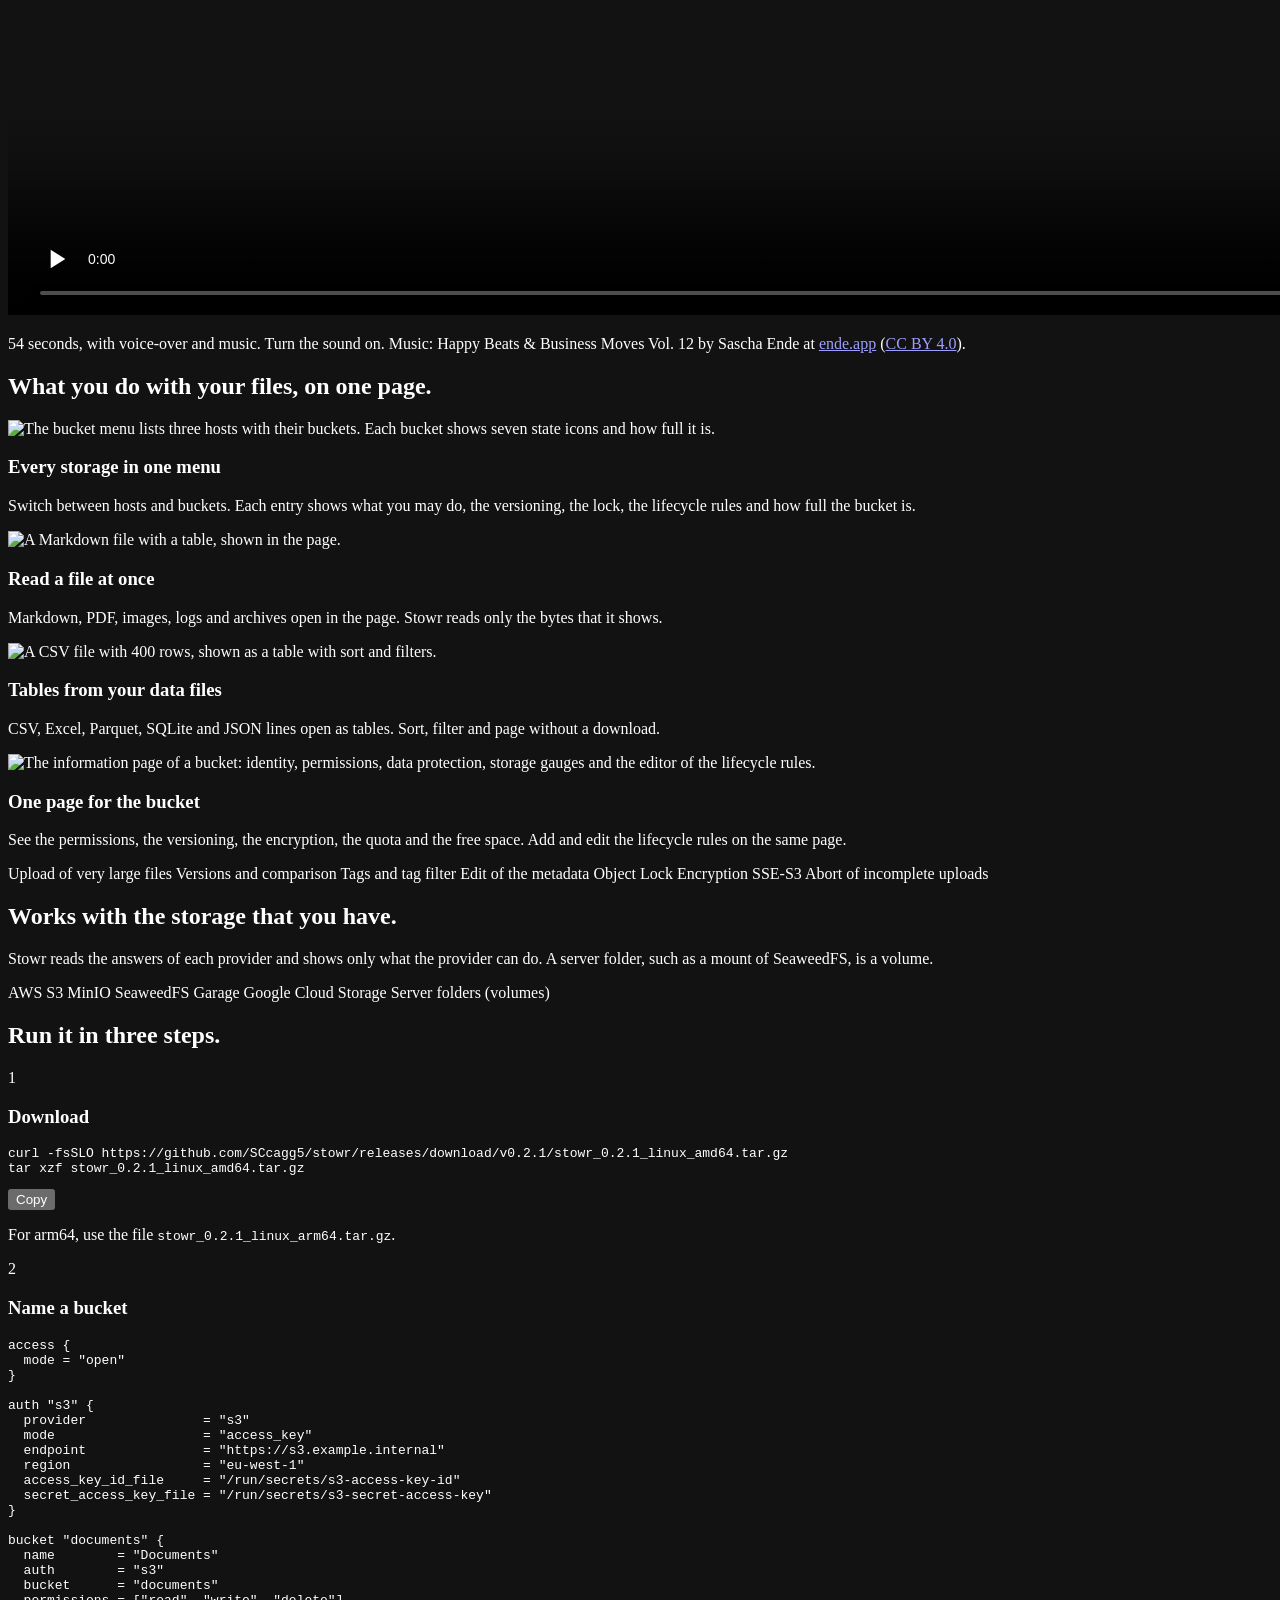
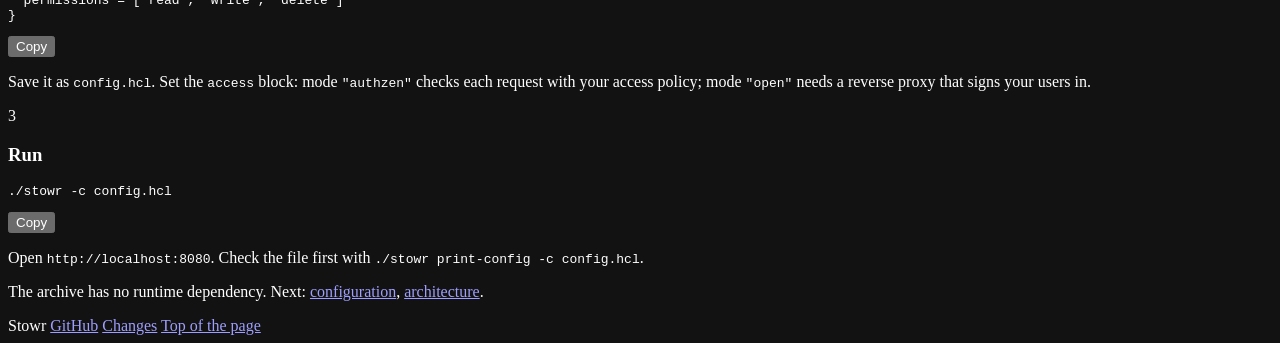
==== commit 8dd45d54: "Release 0.2.1: CHANGELOG and the download links of the site" ====
--- a/docs/index.html
+++ b/docs/index.html
@@ -41,7 +41,7 @@
     <div class="cta">
       <a class="btn primary" href="https://github.com/SCcagg5/stowr/releases/latest">
         <svg viewBox="0 0 24 24" aria-hidden="true"><path d="M12 4v12m0 0l-5-5m5 5l5-5M5 20h14"/></svg>
-        Download v0.2.0
+        Download v0.2.1
       </a>
       <a class="btn" href="#run">Run it</a>
     </div>
@@ -120,10 +120,10 @@
       <div class="step">
         <span class="n">1</span>
         <h3>Download</h3>
-        <pre tabindex="0" aria-label="Command"><code id="cmd-download">curl -fsSLO https://github.com/SCcagg5/stowr/releases/download/v0.2.0/stowr_0.2.0_linux_amd64.tar.gz
-tar xzf stowr_0.2.0_linux_amd64.tar.gz</code></pre>
+        <pre tabindex="0" aria-label="Command"><code id="cmd-download">curl -fsSLO https://github.com/SCcagg5/stowr/releases/download/v0.2.1/stowr_0.2.1_linux_amd64.tar.gz
+tar xzf stowr_0.2.1_linux_amd64.tar.gz</code></pre>
         <button class="copy" type="button" data-copy="cmd-download">Copy</button>
-        <p class="note">For arm64, use the file <code>stowr_0.2.0_linux_arm64.tar.gz</code>.</p>
+        <p class="note">For arm64, use the file <code>stowr_0.2.1_linux_arm64.tar.gz</code>.</p>
       </div>
       <div class="step">
         <span class="n">2</span>
